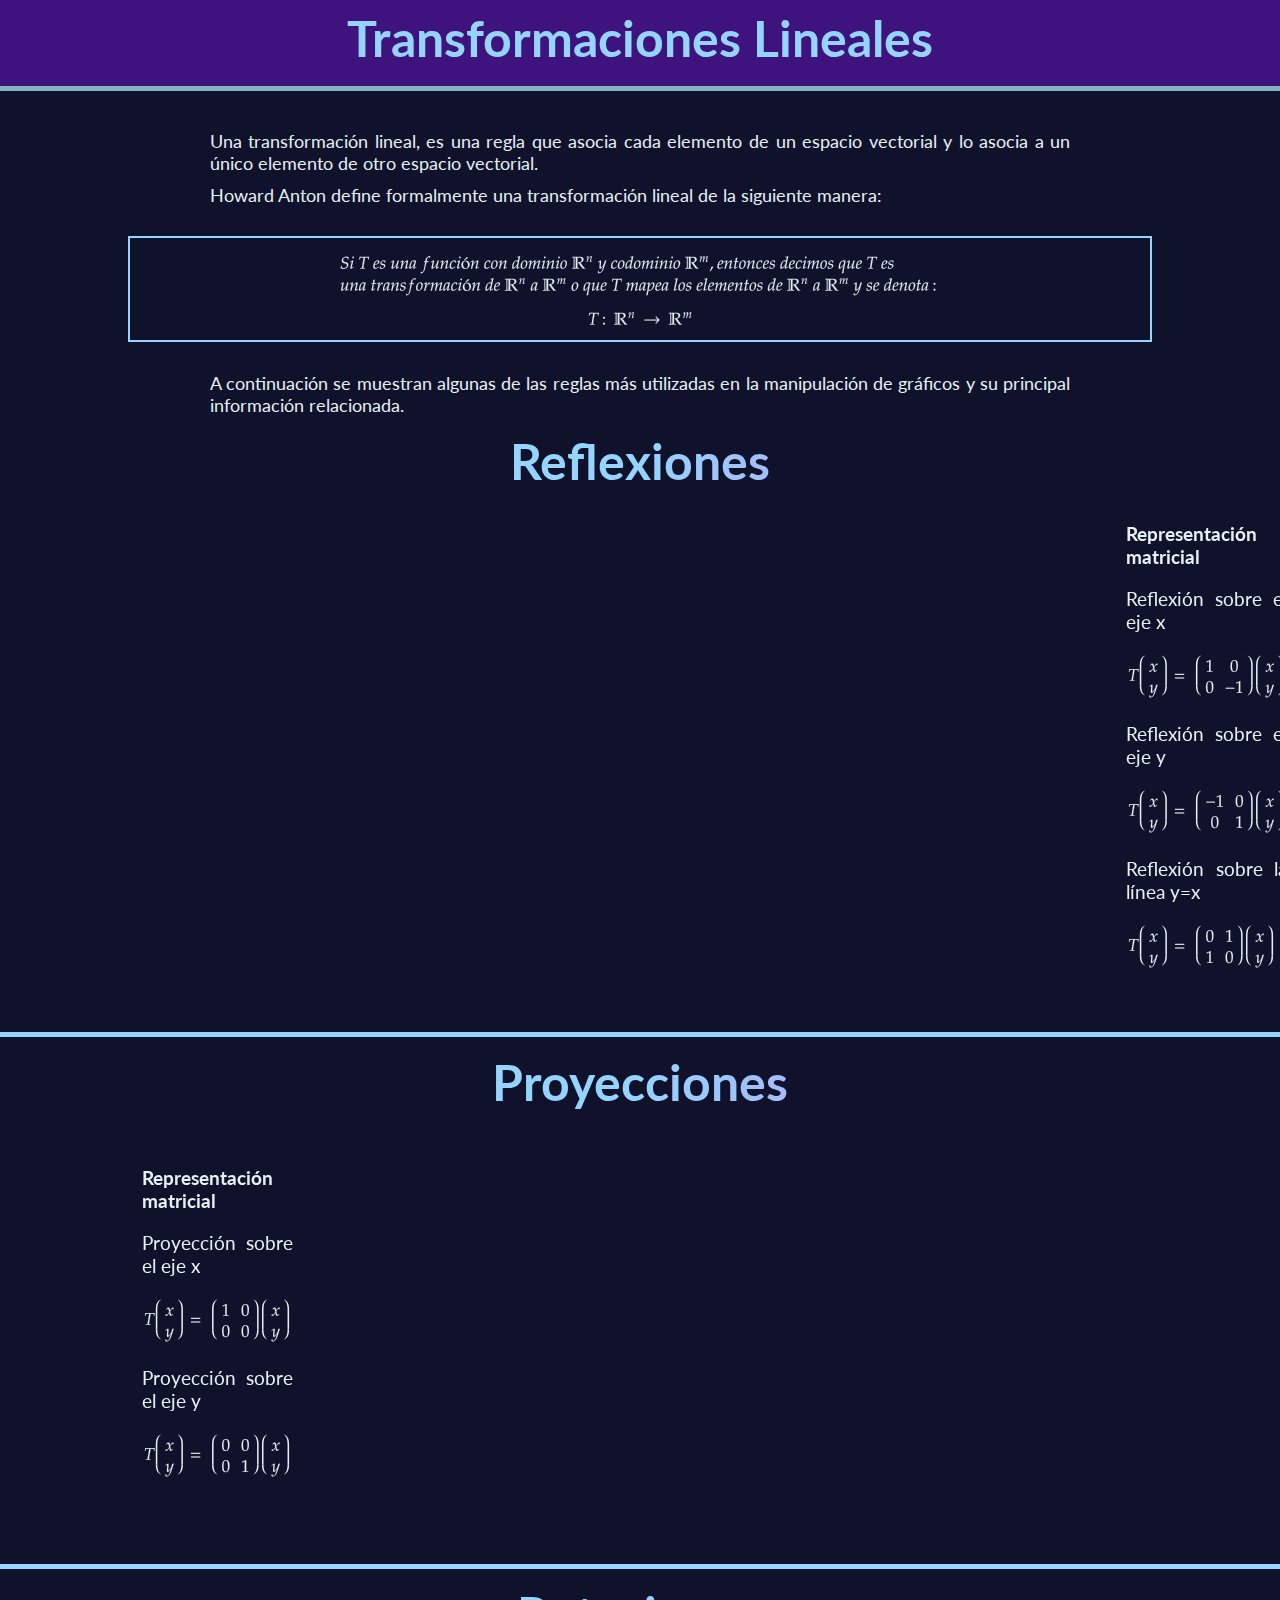
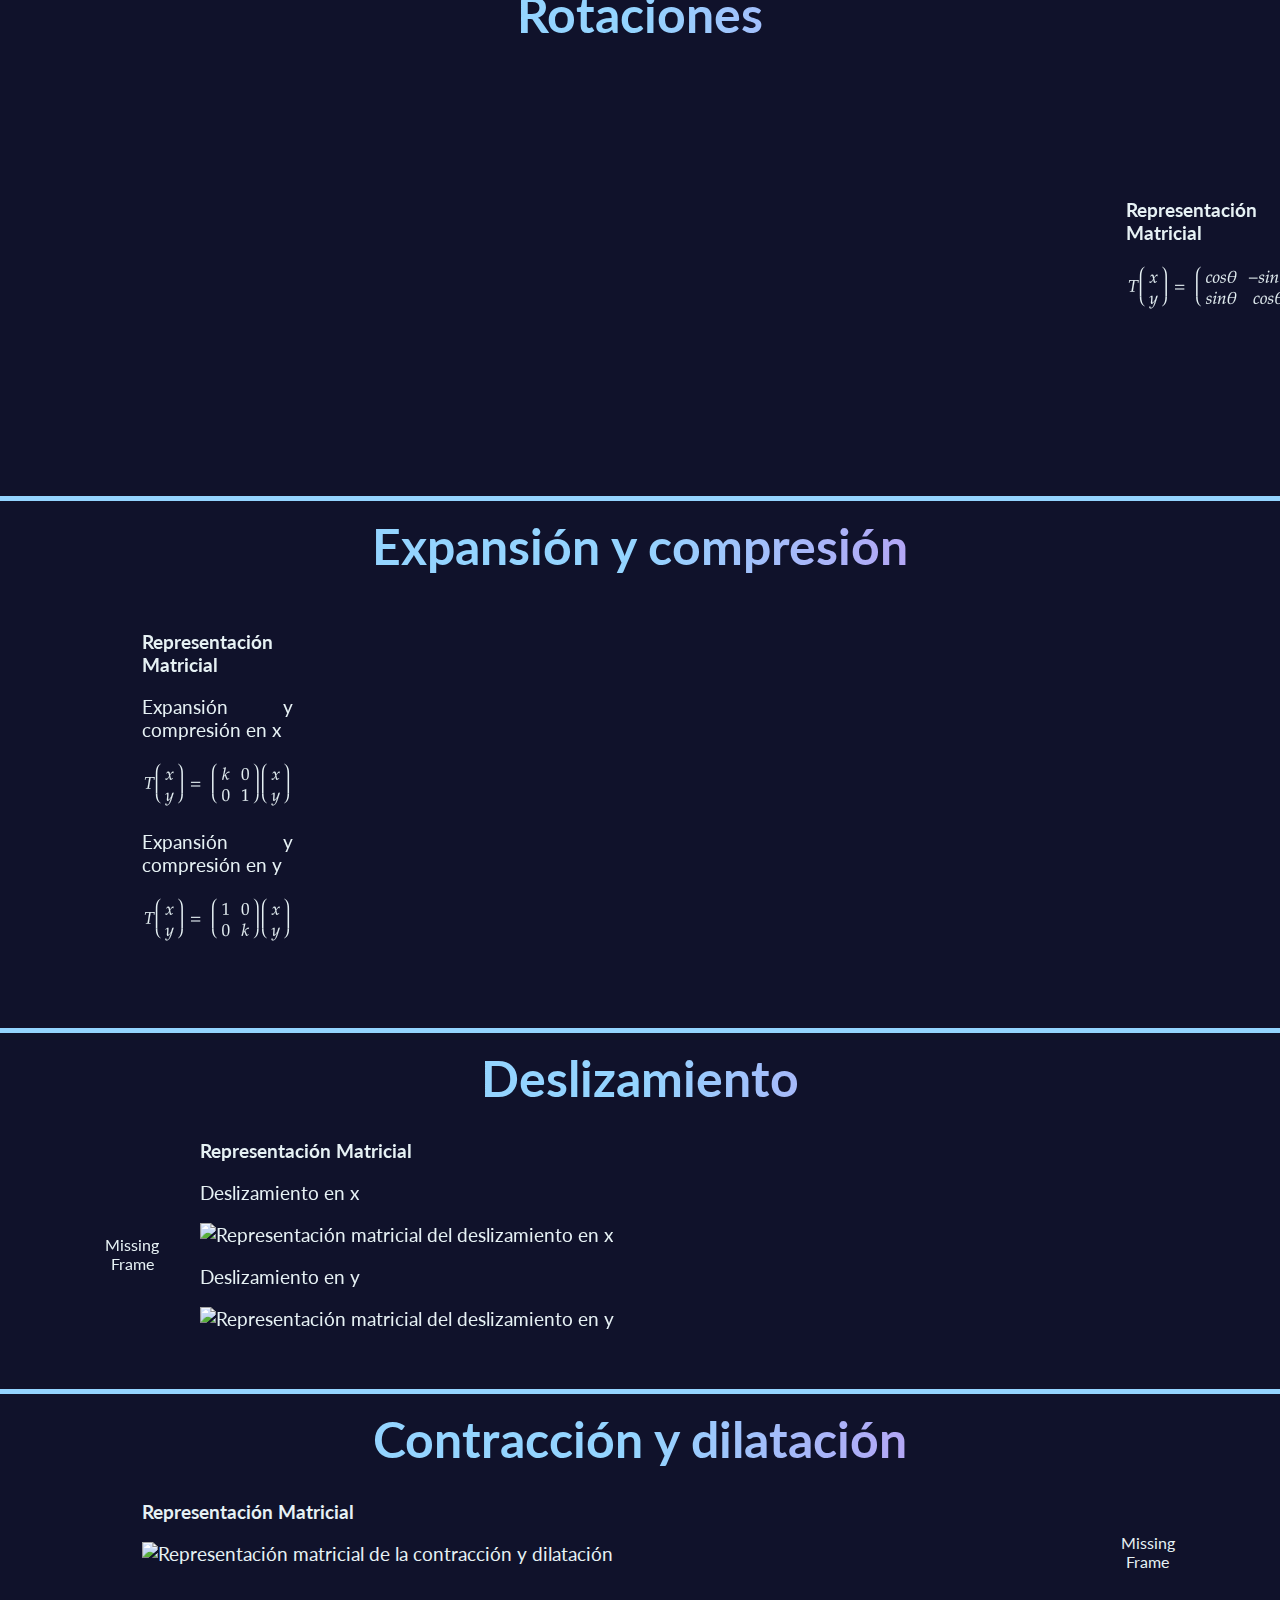
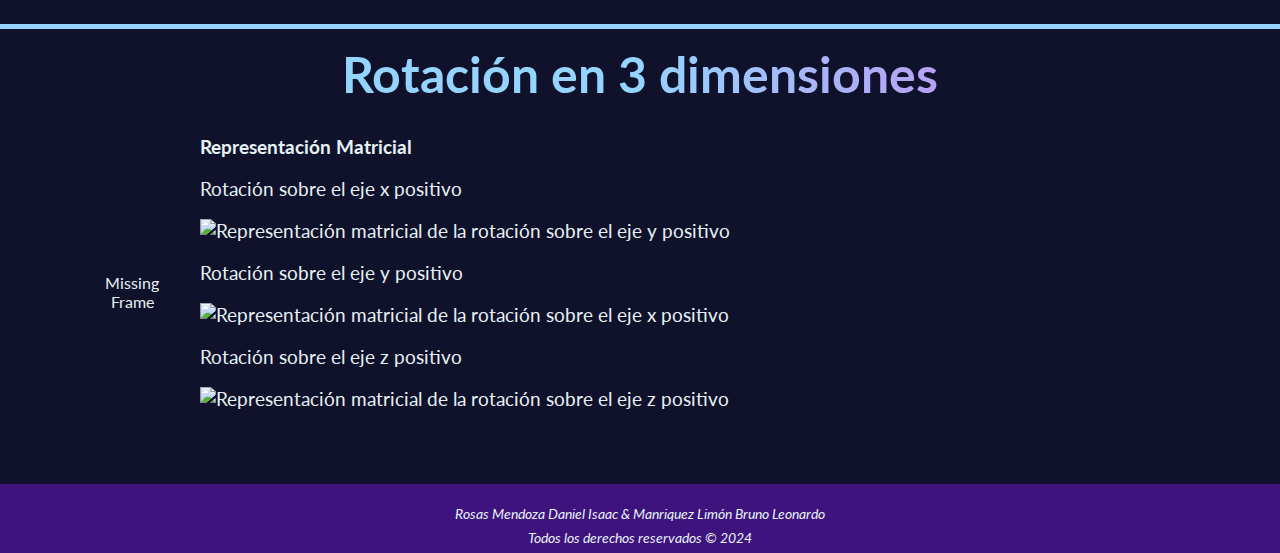
==== index.html @ 3fc3c022 "Changes for mobile" ====
<!DOCTYPE html>
<html>
    <head>
        <meta charset="UTF-8" lang="es-mx">
        <title>Transformaciones lineales</title>
        <link rel="stylesheet" href="styles/style.css">
        <link rel="stylesheet" href="styles/home-style.css">
        <link rel="preconnect" href="https://fonts.googleapis.com">
        <link rel="preconnect" href="https://fonts.gstatic.com" crossorigin>
        <link href="https://fonts.googleapis.com/css2?family=Lato:ital,wght@0,100;0,300;0,400;0,700;0,900;1,100;1,300;1,400;1,700;1,900&display=swap" rel="stylesheet">
    </head>

    <body>
        <header>
            <h1>Transformaciones Lineales</h1>    
        </header>

        <main>

            <section class="main-info">
                <p class="description">
                    Una transformación lineal, es una regla que asocia cada elemento de un espacio vectorial y lo asocia a un único elemento de otro espacio vectorial.
                </p>
                <p class="description">
                    Howard Anton define formalmente una transformación lineal de la siguiente manera:
                </p>
    
                <div class="definition">
                    <img src="img/def-TL1.webp" alt="Definición formal de una transformación lineal">
                    <img src="img/def-TL2.webp" alt="Denotación de una transformación lineal">
                </div>
    
                <p class="description">
                    A continuación se muestran algunas de las reglas más utilizadas en la manipulación de gráficos y su principal información relacionada.
                </p>                
            </section>

            <section class="transformations">
                <div class="applet">
                    <h2 class="title"> Reflexiones </h2>
    
                    <table>
                        <tbody>
                            <tr>
                                <td>
                                    <iframe scrolling="no" title="Tabla 1 reflexiones" src="https://www.geogebra.org/material/iframe/id/az7arqje/width/1176/height/520/border/888888/smb/false/stb/false/stbh/false/ai/false/asb/false/sri/false/rc/false/ld/false/sdz/false/ctl/false" width="980" height="433" style="border:0px;"> </iframe>
                                </td>
                                <td class="applet-info">
                                    <p >Representación matricial</p>
                                    <p>Reflexión sobre el eje x</p>
                                    <img src="img/reflexX.webp" alt="Representación matricial de la reflexión sobre el eje x">
                                    <p>Reflexión sobre el eje y</p>
                                    <img src="img/reflexY.webp" alt="Representación matricial de la reflexión sobre el eje y">
                                    <p>Reflexión sobre la línea y=x</p>
                                    <img src="img/reflexXY.webp" alt="Representación matricial de la reflexión sobre la línea y = x">
                                </td>
                            </tr>
                        </tbody>
                    </table>
                </div>
    
                <div class="applet">
                    <h2 class="title"> Proyecciones </h2>
                    <table>
                        <tr>
                            <td class="applet-info">
                                <p >Representación matricial</p>
                                <p>Proyección sobre el eje x</p>
                                <img src="img/proyX.webp" alt="Representación matricial de la proyección sobre el eje x">
                                <p>Proyección sobre el eje y</p>
                                <img src="img/proyY.webp" alt="Representación matricial de la proyección sobre el eje y">
                            </td>
                            <td>
                                <iframe scrolling="no" title="Tabla 2 proyecciones" src="https://www.geogebra.org/material/iframe/id/zjctt4uq/width/1176/height/520/border/888888/smb/false/stb/false/stbh/false/ai/false/asb/false/sri/false/rc/false/ld/false/sdz/false/ctl/false" width="980px" height="433px" style="border:0px;"> </iframe>
                            </td>
                        </tr>
                    </table>
    
                </div>
    
                <div class="applet">
                    <h2 class="title"> Rotaciones </h2>

                    <table>
                        <tr>
                            <td>
                                <iframe scrolling="no" title="Tabla 3 Rotación en el plano" src="https://www.geogebra.org/material/iframe/id/qfuqxggj/width/1176/height/520/border/888888/smb/false/stb/false/stbh/false/ai/false/asb/false/sri/false/rc/false/ld/false/sdz/false/ctl/false" width="980px" height="433px" style="border:0px;"> </iframe>
                            </td>
                            <td class="applet-info">
                                <p >Representación Matricial</p>
                                <img src="img/rota.webp" alt="Representación matricial de la rotación">
                            </td>
                        </tr>
                    </table>
                </div>
    
                <div class="applet">
                    <h2 class="title"> Expansión y compresión </h2>

                    <table>
                        <tr>
                            <td class="applet-info">
                                <p > Representación Matricial </p>
                                <p>Expansión y compresión en x</p>
                                <img src="img/expX.webp" alt="Representación matricial de la expansión y compresión en el eje x">
                                <p> Expansión y compresión en y</p>
                                <img src="img/expY.webp" alt="Representación matricial de la expansión y compresión en el eje y">
                            <td>
                                <iframe scrolling="no" title="Tabla 4 expansión y compresión" src="https://www.geogebra.org/material/iframe/id/pt5sjeyb/width/1176/height/520/border/888888/smb/false/stb/false/stbh/false/ai/false/asb/false/sri/false/rc/false/ld/false/sdz/false/ctl/false" width="980px" height="433px" style="border:0px;"> </iframe>
                            </td>
                        </tr>
                    </table>
                </div>

                <div class="applet">
                    <h2 class="title"> Deslizamiento </h2>

                    <table>
                        <tr>
                            <td>
                                Missing Frame
                            </td>
                            <td class="applet-info">
                                <p > Representación Matricial </p>
                                <p>Deslizamiento en x</p>
                                <img src="" alt="Representación matricial del deslizamiento en x">
                                <p> Deslizamiento en y</p>
                                <img src="" alt="Representación matricial del deslizamiento en y">
                            </td>
                        </tr>
                    </table>
                </div>

                <div class="applet">
                    <h2 class="title"> Contracción y dilatación </h2>

                    <table>
                        <tr>
                            <td class="applet-info">
                                <p > Representación Matricial </p>
                                <img src="" alt="Representación matricial de la contracción y dilatación">
                            </td>
                            <td>
                                Missing Frame
                            </td>
                        </tr>
                    </table>
                </div>

                <div class="applet">
                    <h2 class="title"> Rotación en 3 dimensiones </h2>

                    <table>
                        <tr>
                            <td>
                                Missing Frame
                            </td>
                            <td class="applet-info">
                                <p > Representación Matricial </p>
                                <p>Rotación sobre el eje x positivo</p>
                                <img src="" alt="Representación matricial de la rotación sobre el eje y positivo">
                                <p>Rotación sobre el eje y positivo</p>
                                <img src="" alt="Representación matricial de la rotación sobre el eje x positivo">
                                <p>Rotación sobre el eje z positivo</p>
                                <img src="" alt="Representación matricial de la rotación sobre el eje z positivo">
                            </td>
                        </tr>
                    </table>
                </div>
            </section>
        </main>

        <footer>
            <p>Rosas Mendoza Daniel Isaac & Manriquez Limón Bruno Leonardo</p>
            <p>Todos los derechos reservados &copy; 2024<p>
        </footer>
    </body>
</html>
---- styles/style.css ----
:root
{
    --gradient-begin : #7154bf;
    --gradient-end :#94d4ff;
    --bg-color: #10122b;
    --bg-color-2: #3e137e;
    --text-color: #e6f1f4fe;
}

::-webkit-scrollbar
{
    width: 10px;
}
  
::-webkit-scrollbar-track
{
    background: var(--bg-color);
}
  
::-webkit-scrollbar-thumb
{
    background: linear-gradient(var(--gradient-begin), var(--gradient-end));
    border-radius: 15px;
}
  
::-webkit-scrollbar-thumb:hover
{
    background: var(--gradient-begin);
}

body
{
    margin: 120px 0 0 0;
    background-color: var(--bg-color);
    color: var(--text-color);
    font-family: "Lato", sans-serif;
    display: grid;
    min-height: 100vh;
    grid-template-rows: auto 1fr auto;
}


header
{
    padding: 8px 0;
    box-sizing: border-box;
    background: var(--bg-color-2);
    position: fixed;
    width: 100%;
    top: 0;
    border-bottom: 5px solid #86b3c0fe;
}

h1
{
    margin: 0 0 10px 0;
    font-size: 50px;
    color: var(--gradient-end);
    background-clip: text;
    font-weight: bold;
    text-align: center;
}

.title
{
    margin: 0 0 10px 0;
    font-size: 50px;
    background: linear-gradient(90deg, var(--gradient-end) 50%, #de66e8);
    color: transparent;
    background-clip: text;
    font-weight: bold;
    text-align: center;
}

.description
{
    font-size: 18px;
    text-align: justify;
    margin: 10px 8%;
}


footer
{
    background-color: var(--bg-color-2);
}

footer p:first-child
{
    margin-top: 1.5em;
}

footer p
{
    text-align: center;
    font-style: italic;
    font-size: 14px;
    margin: 0.5em 0;
}

@media only screen and (max-device-width:600px)
{
    .description
    {
        font-size: 12px;
    }
}
---- styles/home-style.css ----
:root
{
    --gradient-begin : #7154bf;
    --gradient-end :#94d4ff;
    --bg-color: #10122b;
    --bg-color-2: #3e137e;
    --text-color: #e6f1f4;
}

.main-info
{
    padding: 0 10%;
    width: auto;
}

.definition
{
    border: 2px solid var(--gradient-end);
    margin: 30px 0;
    padding: 10px 10px 2px 10px;
    text-align: justify;
}

.definition img
{
    display: block;
    margin: auto auto 8px auto;
}

.transformations
{
    width: auto;
}

.applet
{
    width: auto;
    text-align: center;
    margin-top: 15px;
    margin-bottom: 15px;
    border-bottom: 5px solid var(--gradient-end);
}

.applet table
{
    margin: 0 8%;
}

.applet:last-child
{
    border: 0;
}

.applet-info
{
    padding: 0 2em 3em 2em;
    width: 100%;
    vertical-align: top;
    font-size: 19px;
    vertical-align: middle;
    text-align: justify;
}

.applet-info p:first-child
{
    font-weight: bold;
}

@media screen and (max-device-width:600px)
{
    .main-info
    {
        width: 100%;
    }

    .transformations
    {
        width: 100%;
    }

    .applet td
    {
        display: block;
    }

    .applet-info
    {
        text-align: center;
        font-size: 20px;
    }
}
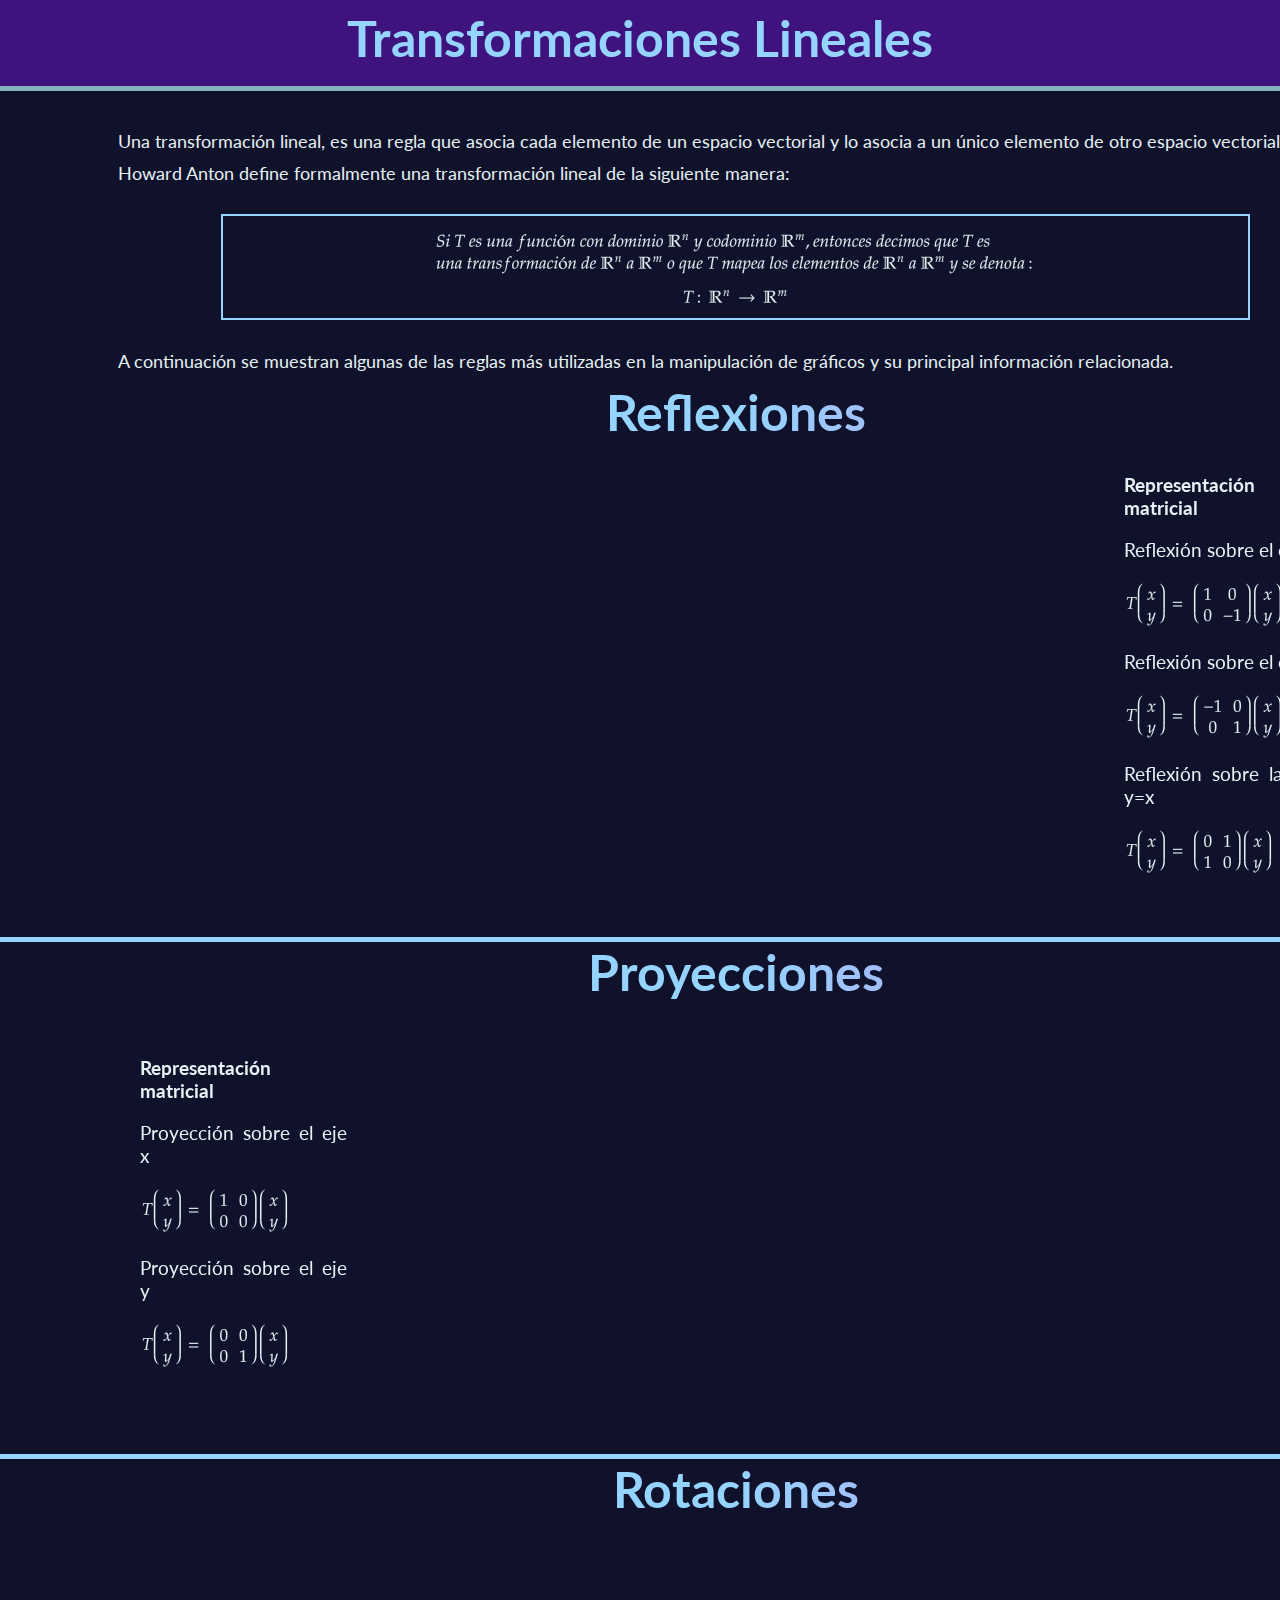
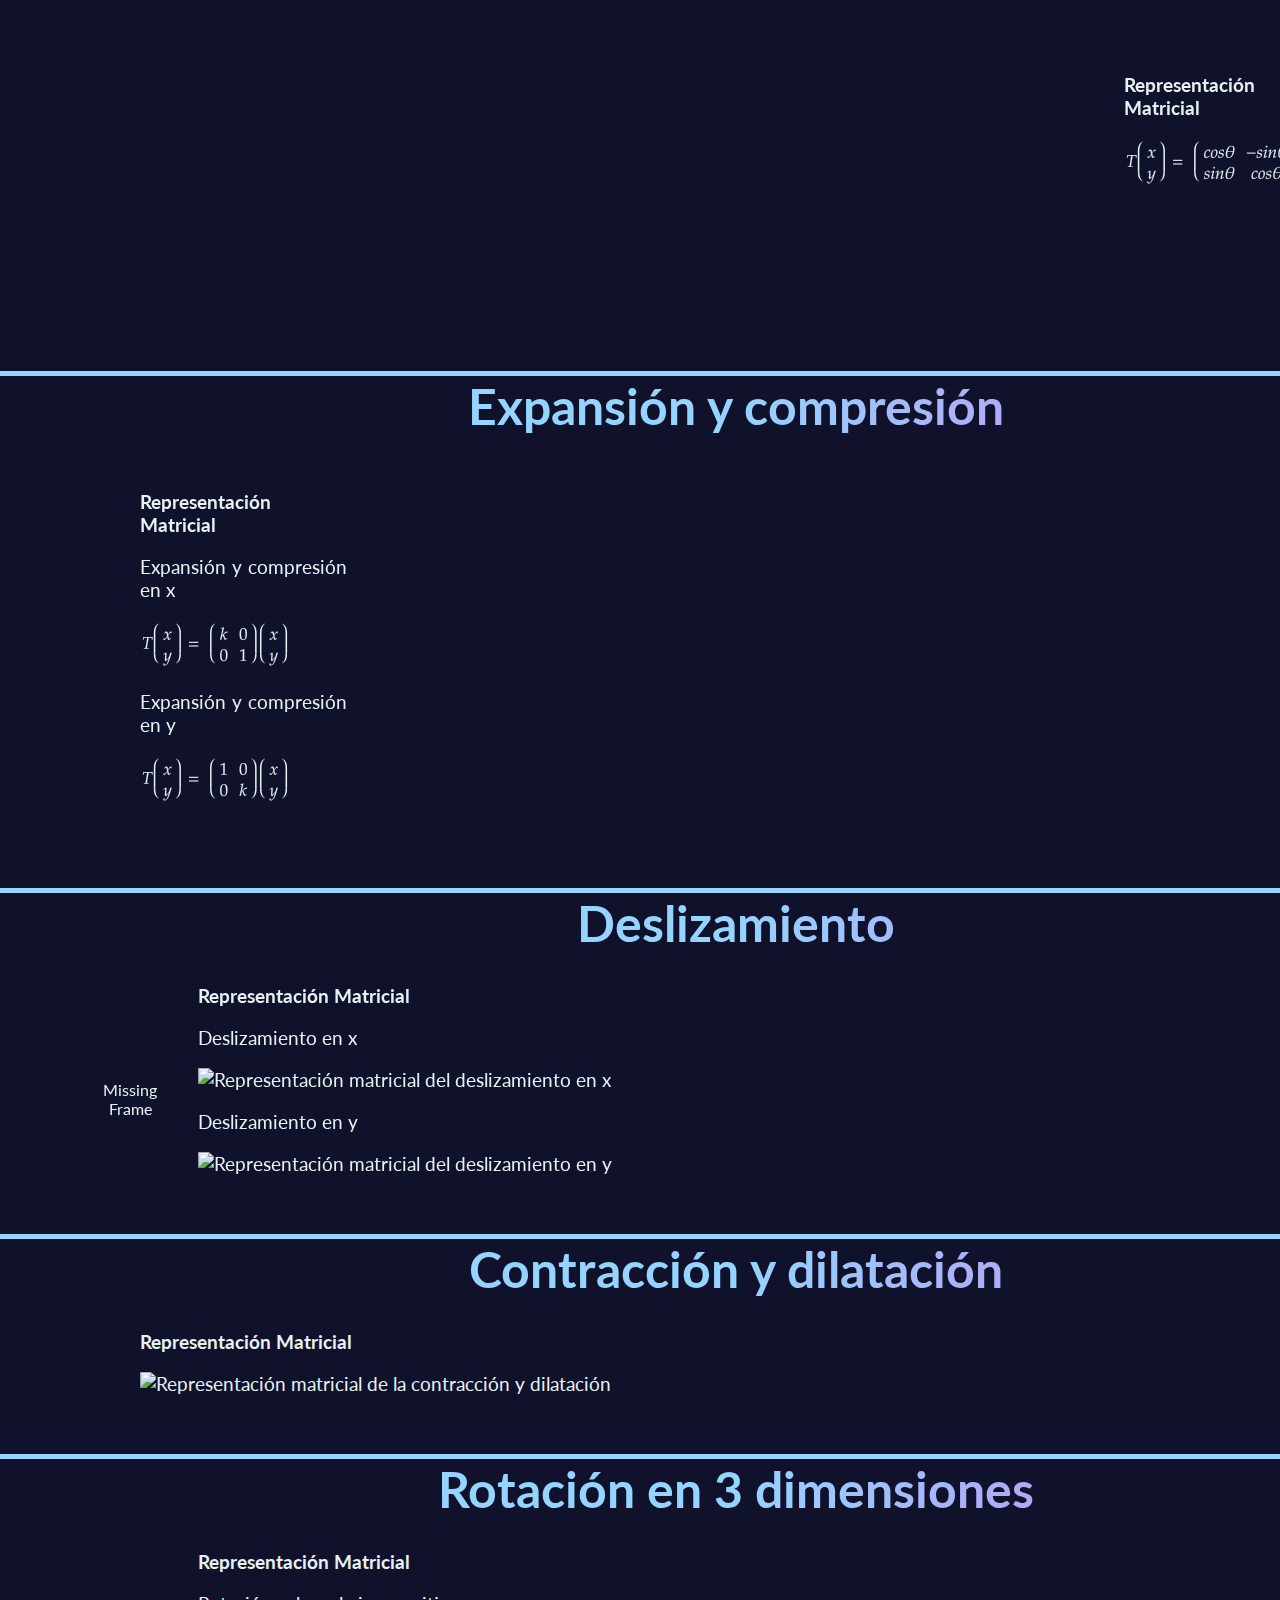
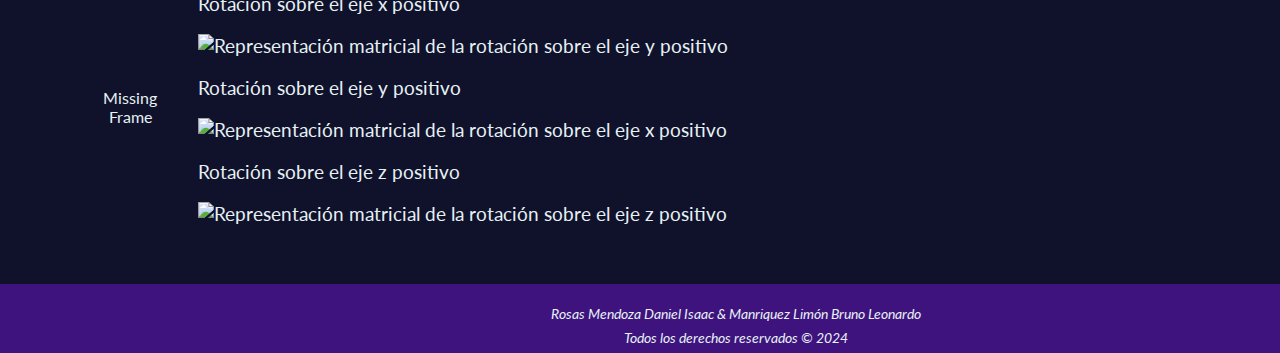
==== commit 1ad7fa8b: "Cambios para móvil" ====
--- a/index.html
+++ b/index.html
@@ -17,7 +17,7 @@
 
         <main>
 
-            <section class="main-info">
+            <section class="wide-section">
                 <p class="description">
                     Una transformación lineal, es una regla que asocia cada elemento de un espacio vectorial y lo asocia a un único elemento de otro espacio vectorial.
                 </p>
@@ -35,7 +35,7 @@
                 </p>                
             </section>
 
-            <section class="transformations">
+            <section class="wide-section">
                 <div class="applet">
                     <h2 class="title"> Reflexiones </h2>
     
--- a/styles/home-style.css
+++ b/styles/home-style.css
@@ -7,16 +7,15 @@
     --text-color: #e6f1f4;
 }
 
-.main-info
+.wide-section
 {
-    padding: 0 10%;
     width: auto;
 }
 
 .definition
 {
     border: 2px solid var(--gradient-end);
-    margin: 30px 0;
+    margin: 30px 15%;
     padding: 10px 10px 2px 10px;
     text-align: justify;
 }
@@ -36,14 +35,13 @@
 {
     width: auto;
     text-align: center;
-    margin-top: 15px;
-    margin-bottom: 15px;
+    margin-top: 15px 0;
     border-bottom: 5px solid var(--gradient-end);
 }
 
 .applet table
 {
-    margin: 0 8%;
+    margin: 0 100px;
 }
 
 .applet:last-child
@@ -68,12 +66,7 @@
 
 @media screen and (max-device-width:600px)
 {
-    .main-info
-    {
-        width: 100%;
-    }
-
-    .transformations
+    .wide-section
     {
         width: 100%;
     }
@@ -86,6 +79,12 @@
     .applet-info
     {
         text-align: center;
-        font-size: 20px;
+        font-size: 30px;
+        width: auto;
+    }
+
+    .applet-info img
+    {
+        width: 30%;
     }
 }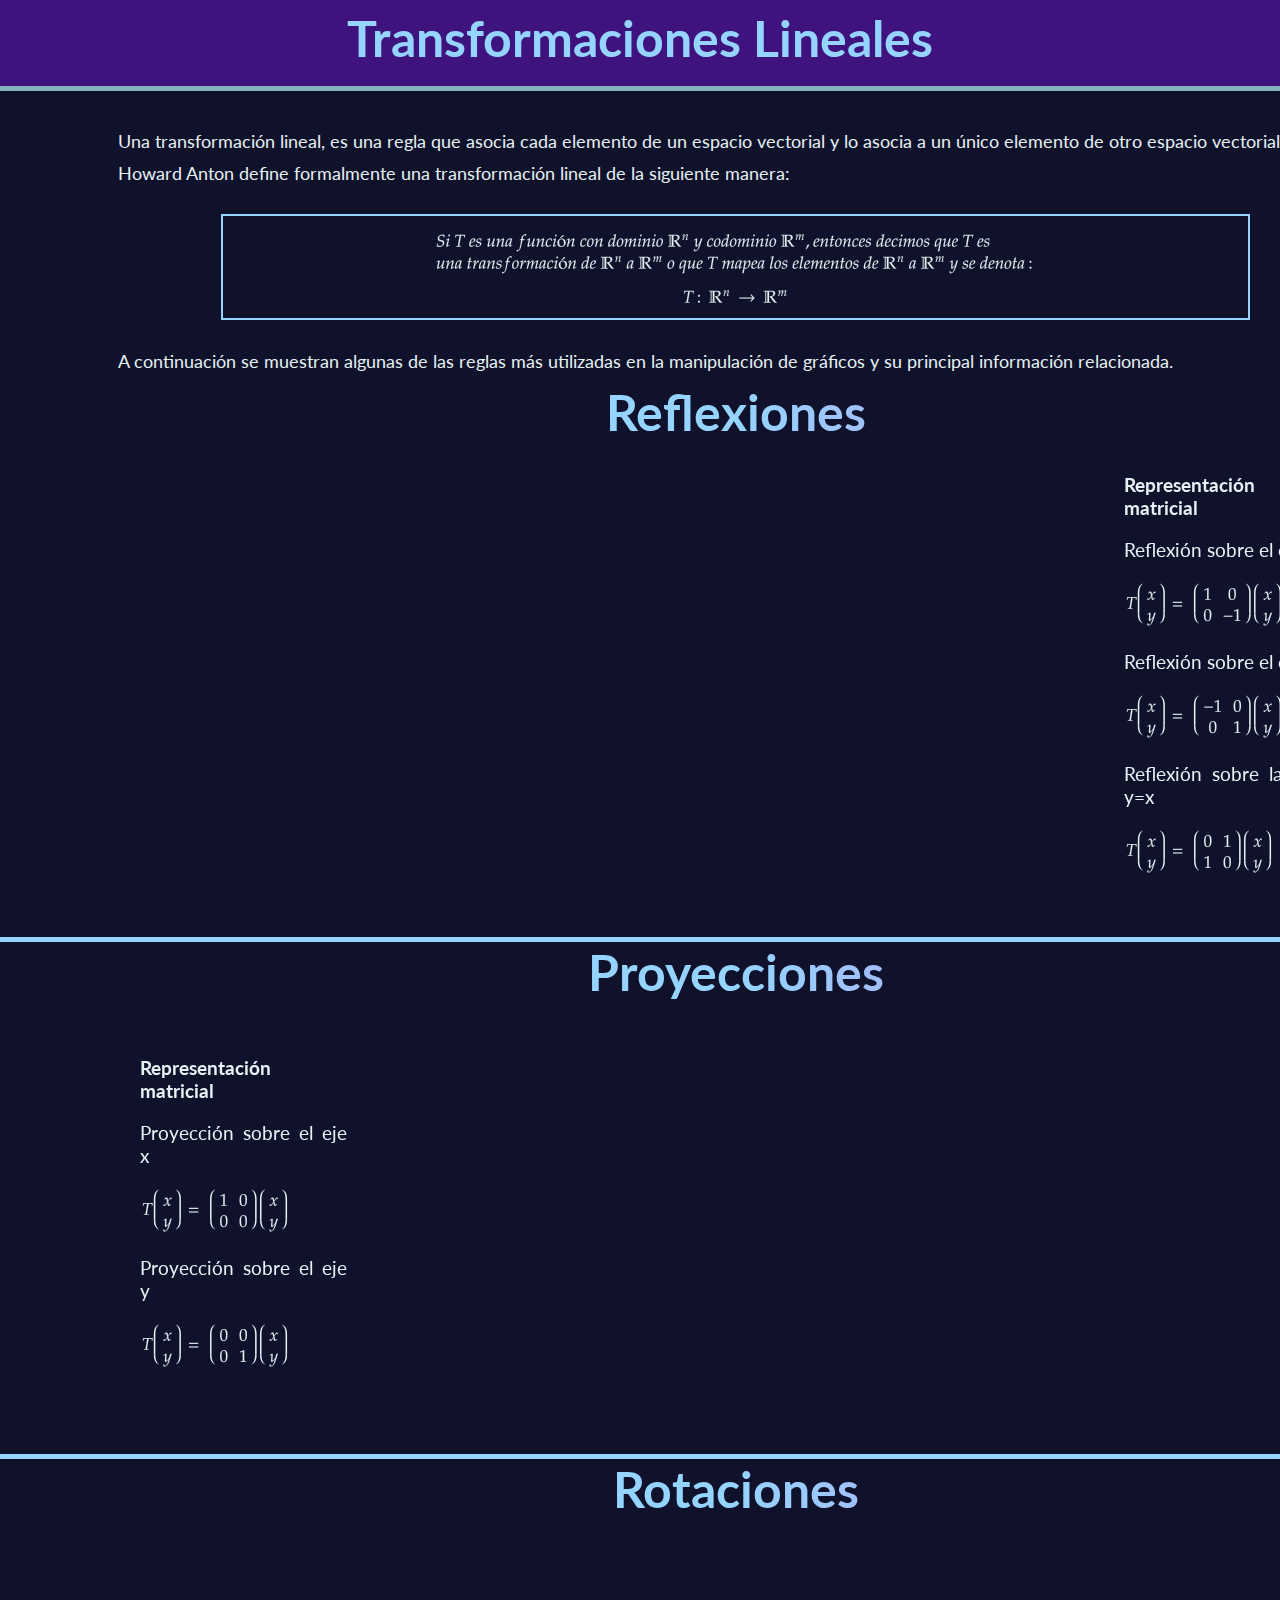
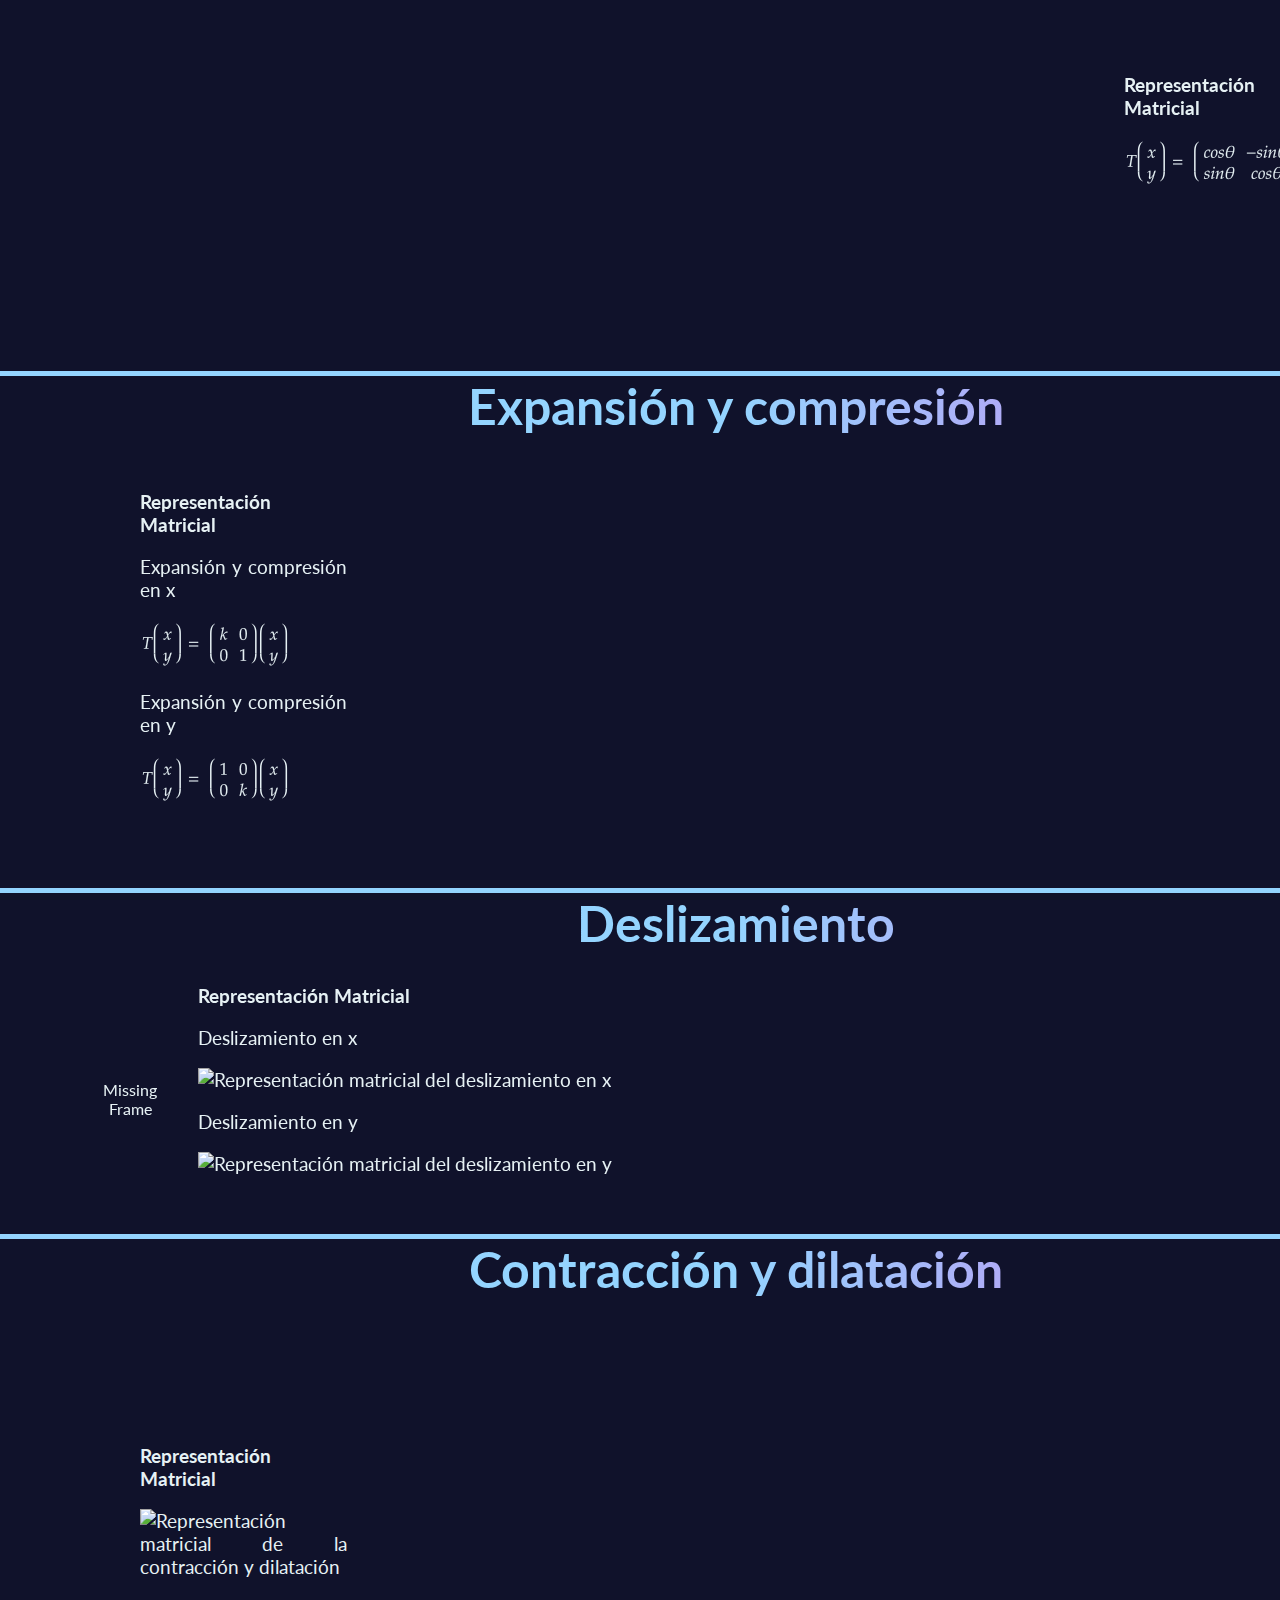
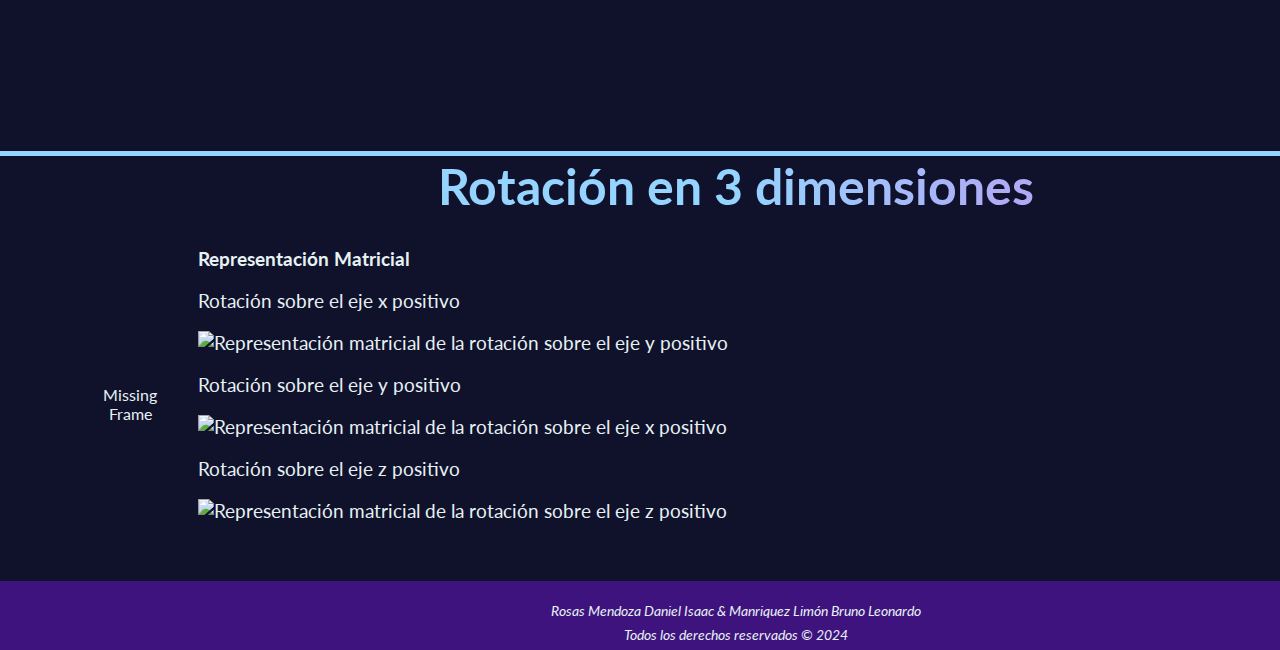
==== commit 2012750f: "Agregada tabla 6" ====
--- a/index.html
+++ b/index.html
@@ -141,7 +141,7 @@
                                 <img src="" alt="Representación matricial de la contracción y dilatación">
                             </td>
                             <td>
-                                Missing Frame
+                                <iframe scrolling="no" title="Tabla 6 Contracción y Dilatación" src="https://www.geogebra.org/material/iframe/id/xfm3hbfa/width/1176/height/520/border/888888/smb/false/stb/false/stbh/false/ai/false/asb/false/sri/false/rc/false/ld/false/sdz/false/ctl/false" width="980px" height="433px" style="border:0px;"> </iframe>
                             </td>
                         </tr>
                     </table>
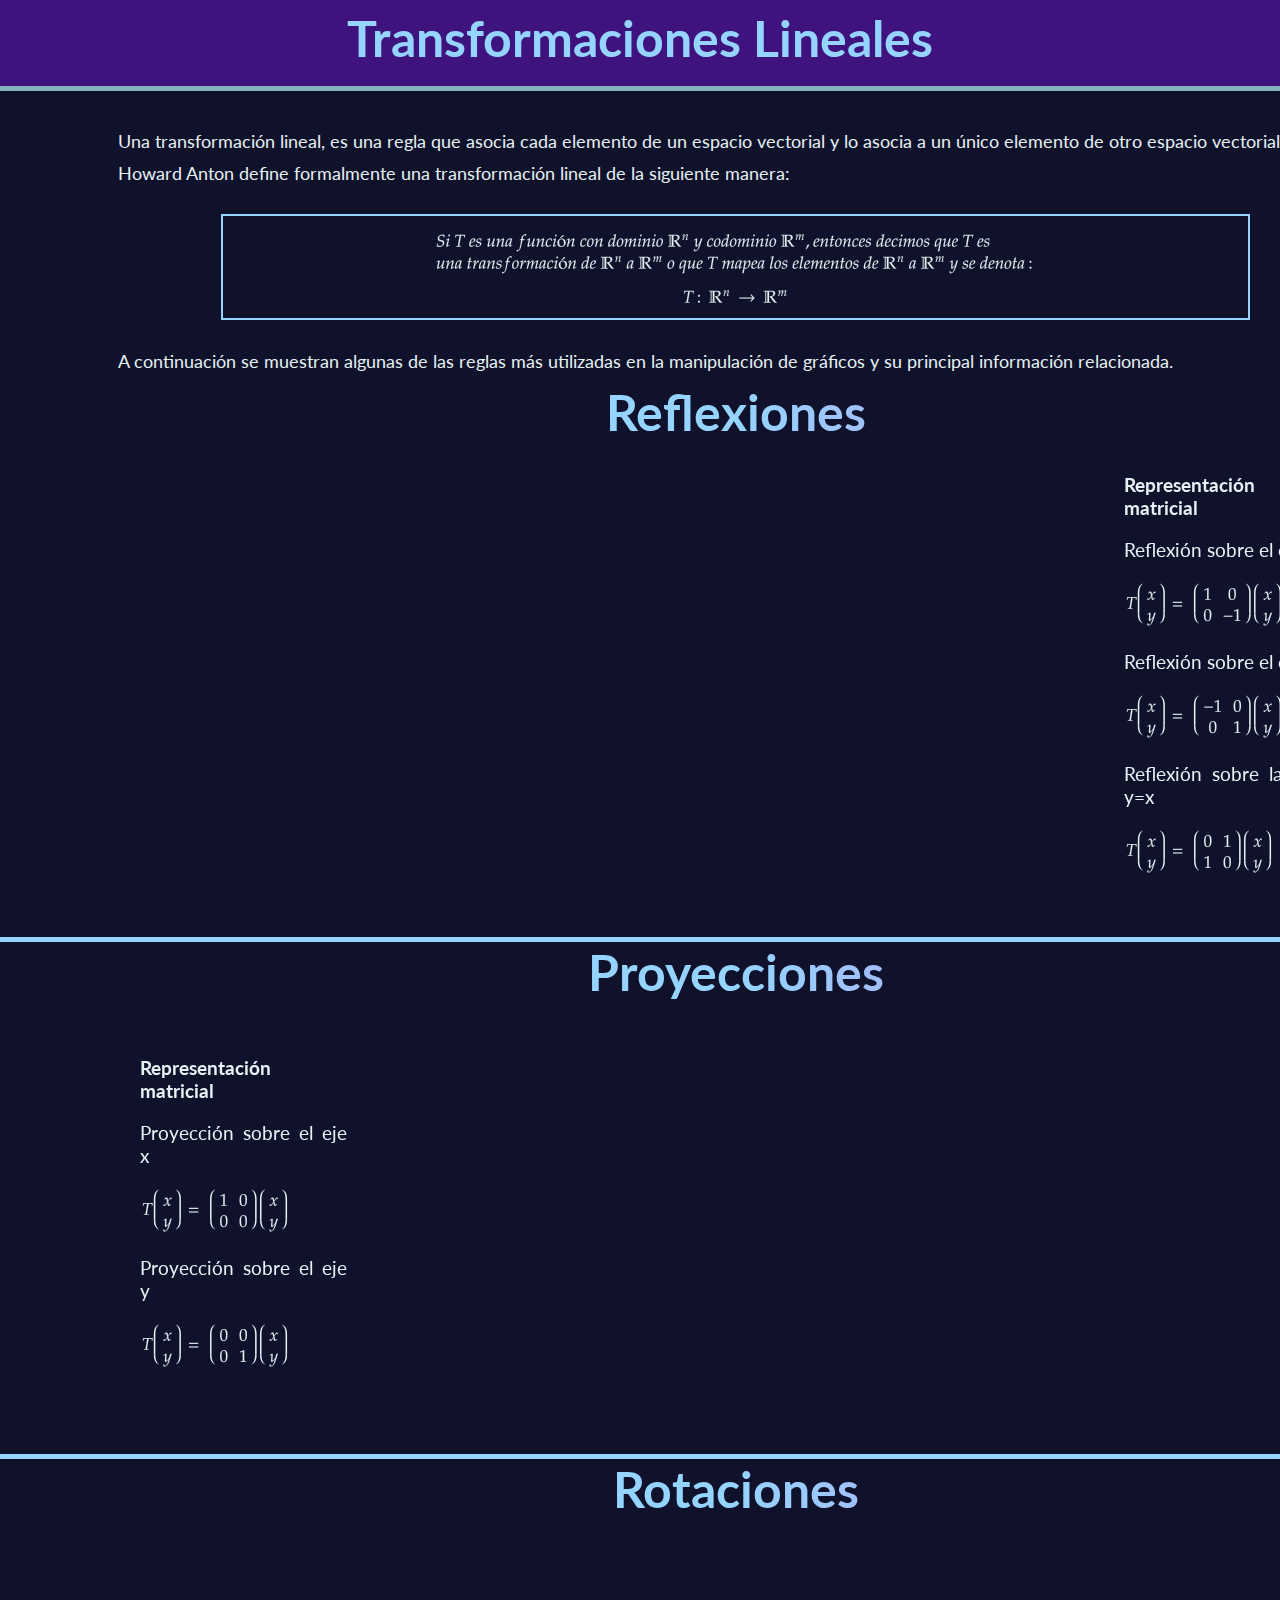
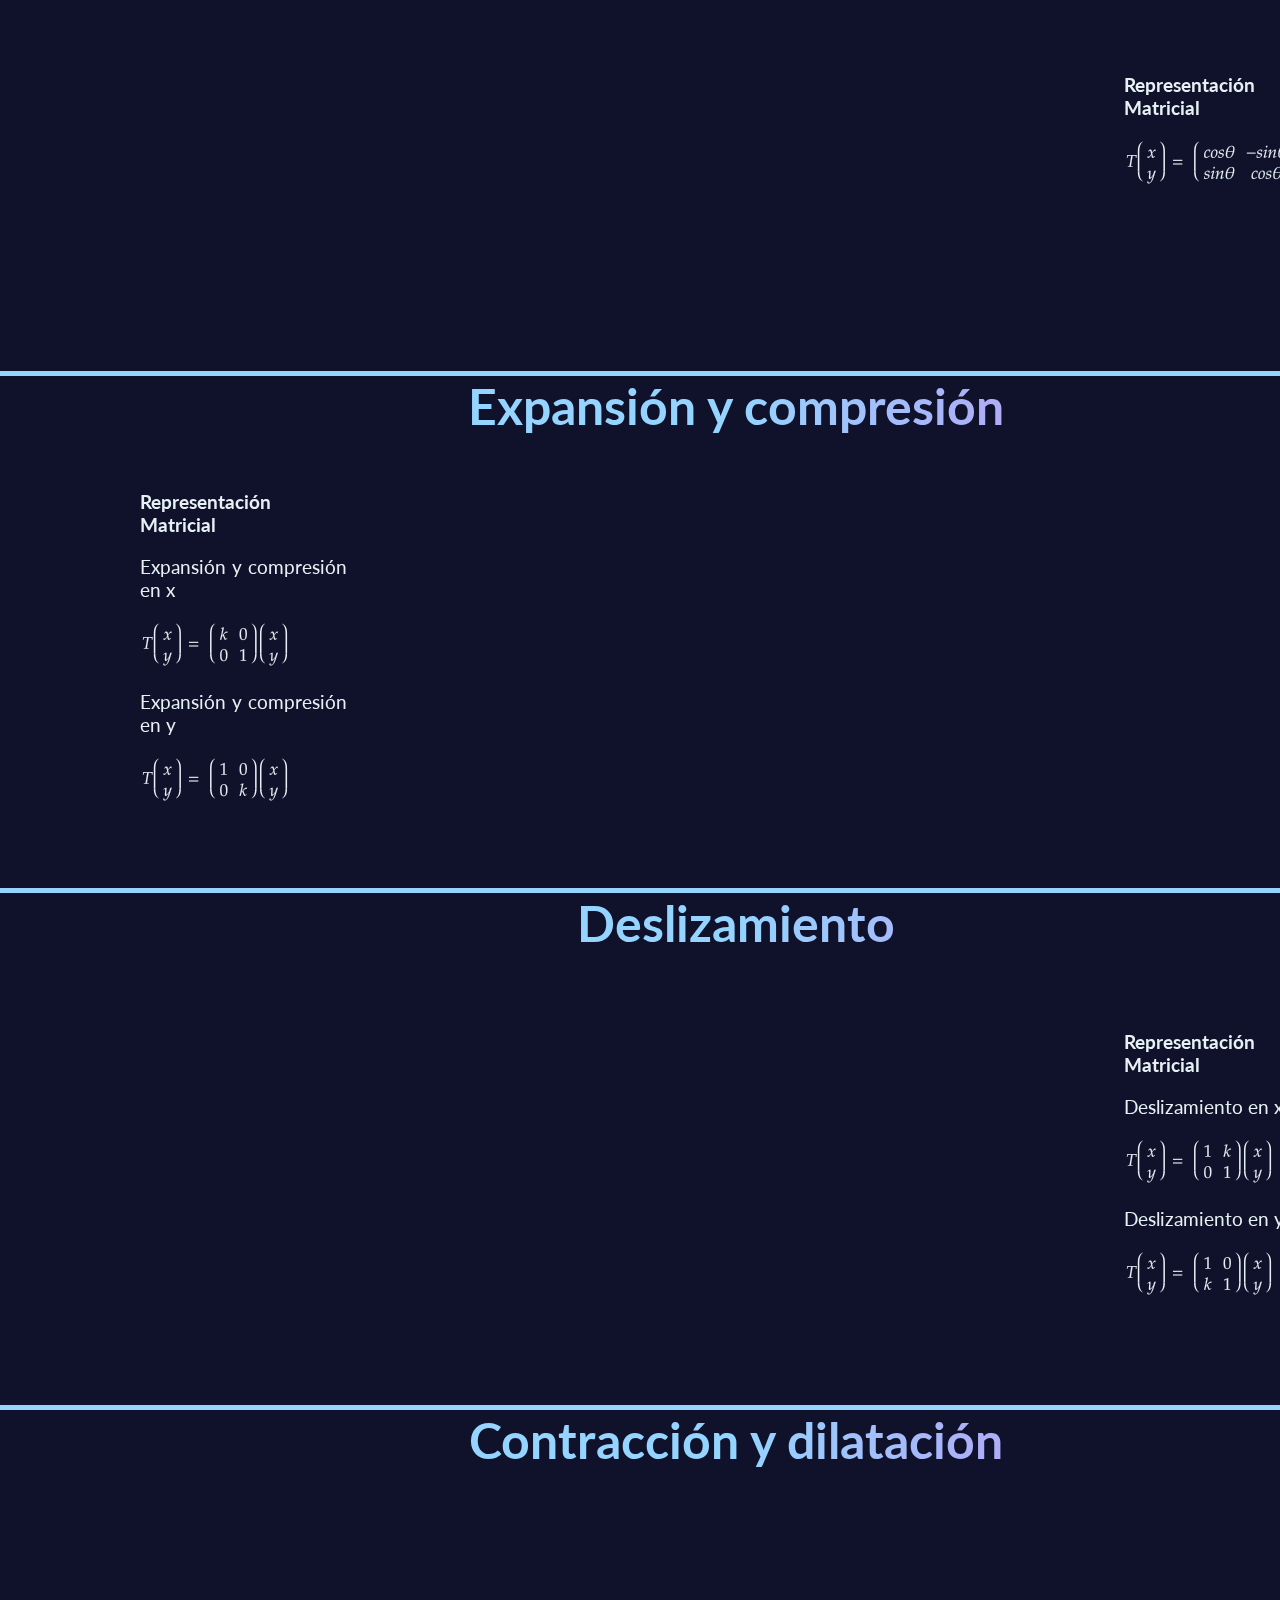
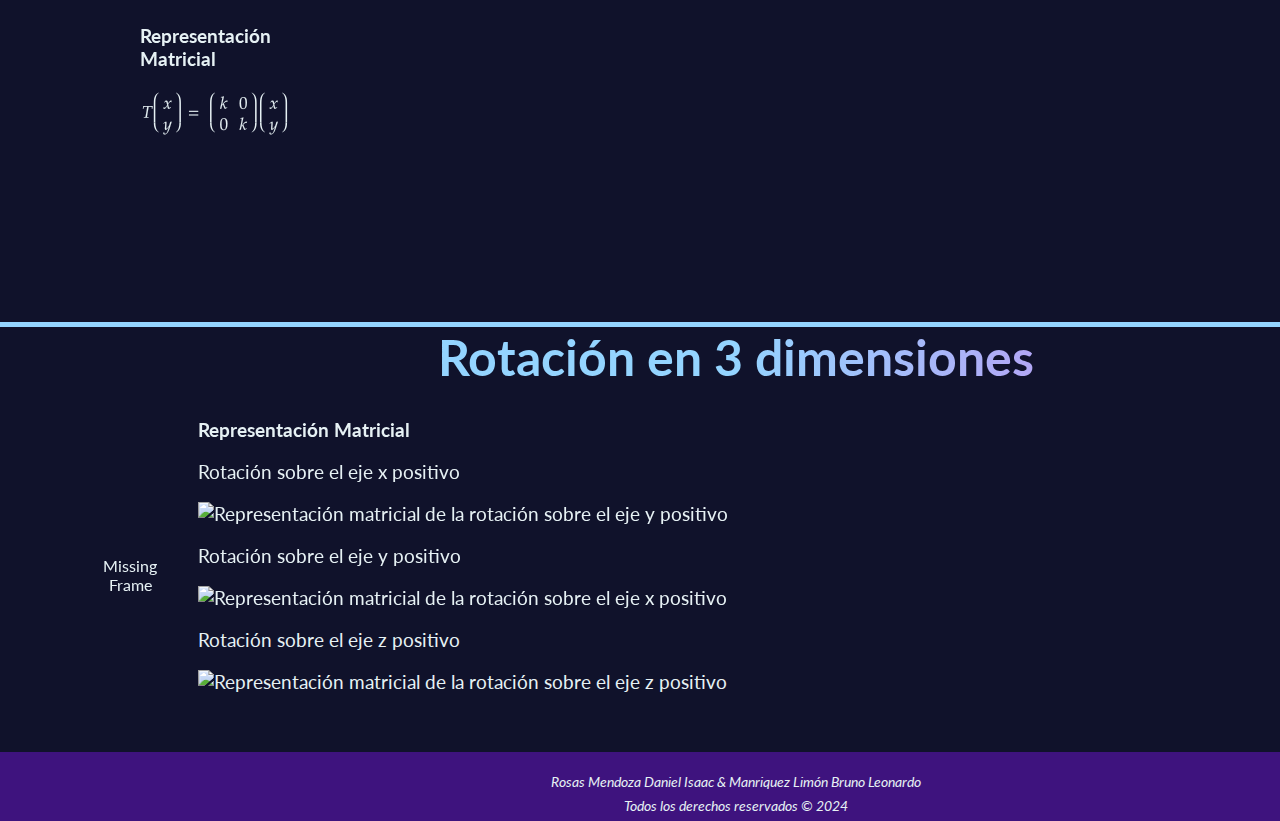
==== commit 2c70e8fe: "Añadida Tabla 5 y representaciones matriciales de tablas 5 y 6" ====
--- a/index.html
+++ b/index.html
@@ -118,14 +118,14 @@
                     <table>
                         <tr>
                             <td>
-                                Missing Frame
+                                <iframe scrolling="no" title="Tabla 5 deslizamiento" src="https://www.geogebra.org/material/iframe/id/gc37snym/width/1176/height/520/border/888888/smb/false/stb/false/stbh/false/ai/false/asb/false/sri/false/rc/false/ld/false/sdz/false/ctl/false" width="980px" height="433px" style="border:0px;"> </iframe>
                             </td>
                             <td class="applet-info">
                                 <p > Representación Matricial </p>
                                 <p>Deslizamiento en x</p>
-                                <img src="" alt="Representación matricial del deslizamiento en x">
+                                <img src="img/shearX.webp" alt="Representación matricial del deslizamiento en x">
                                 <p> Deslizamiento en y</p>
-                                <img src="" alt="Representación matricial del deslizamiento en y">
+                                <img src="img/shearY.webp" alt="Representación matricial del deslizamiento en y">
                             </td>
                         </tr>
                     </table>
@@ -138,7 +138,7 @@
                         <tr>
                             <td class="applet-info">
                                 <p > Representación Matricial </p>
-                                <img src="" alt="Representación matricial de la contracción y dilatación">
+                                <img src="img/contr.webp" alt="Representación matricial de la contracción y dilatación">
                             </td>
                             <td>
                                 <iframe scrolling="no" title="Tabla 6 Contracción y Dilatación" src="https://www.geogebra.org/material/iframe/id/xfm3hbfa/width/1176/height/520/border/888888/smb/false/stb/false/stbh/false/ai/false/asb/false/sri/false/rc/false/ld/false/sdz/false/ctl/false" width="980px" height="433px" style="border:0px;"> </iframe>
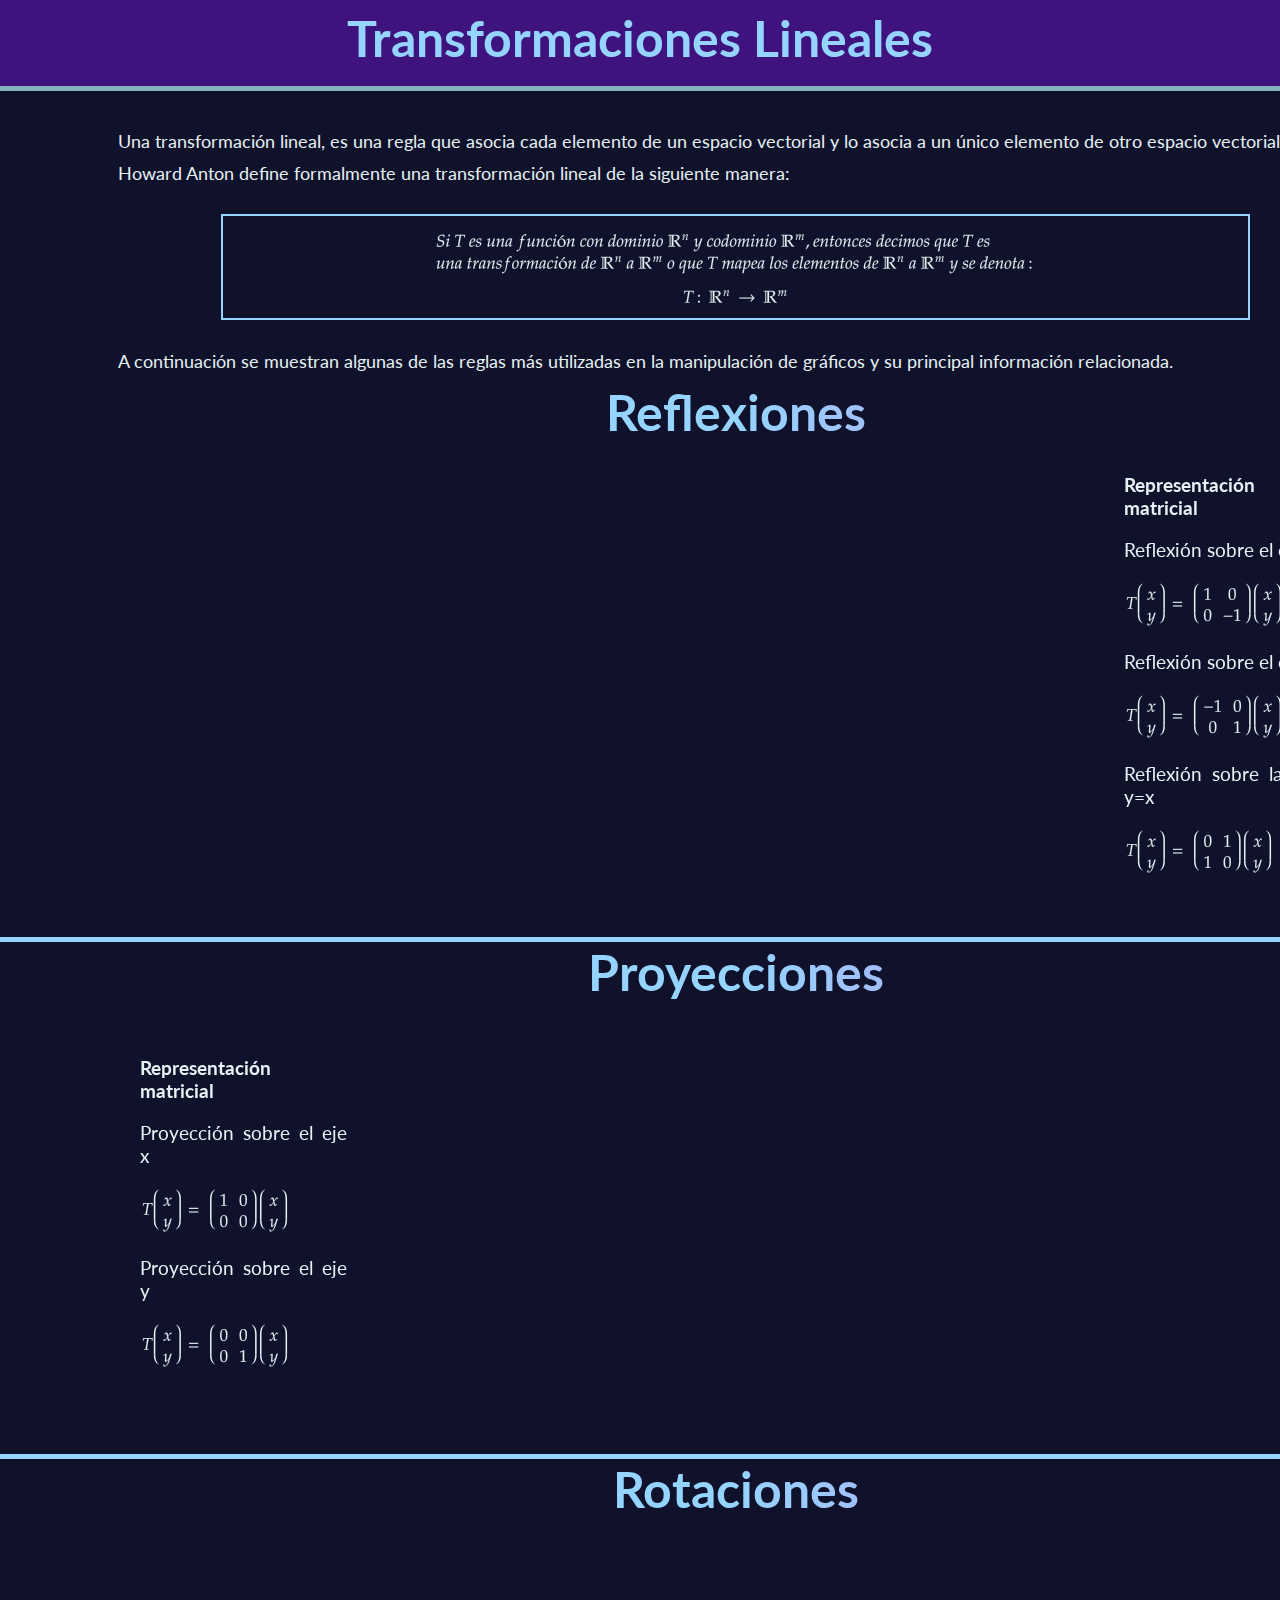
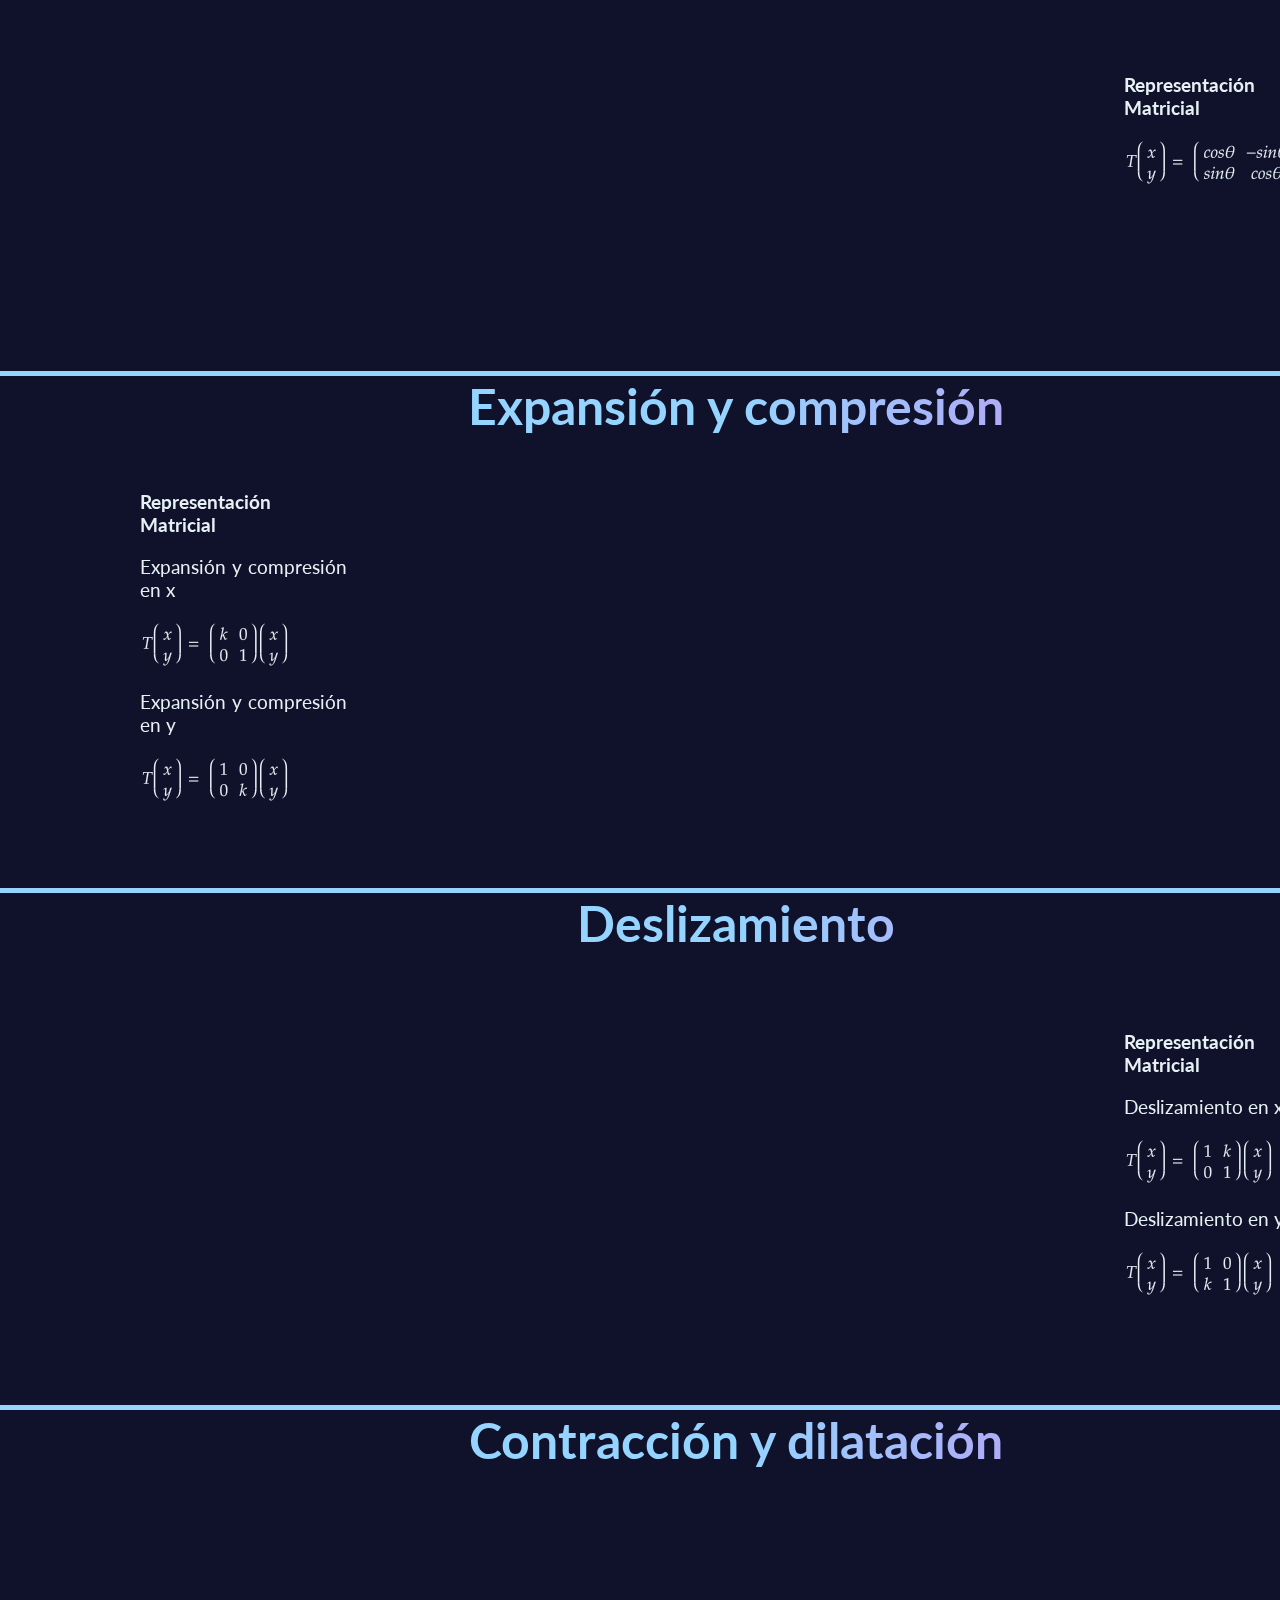
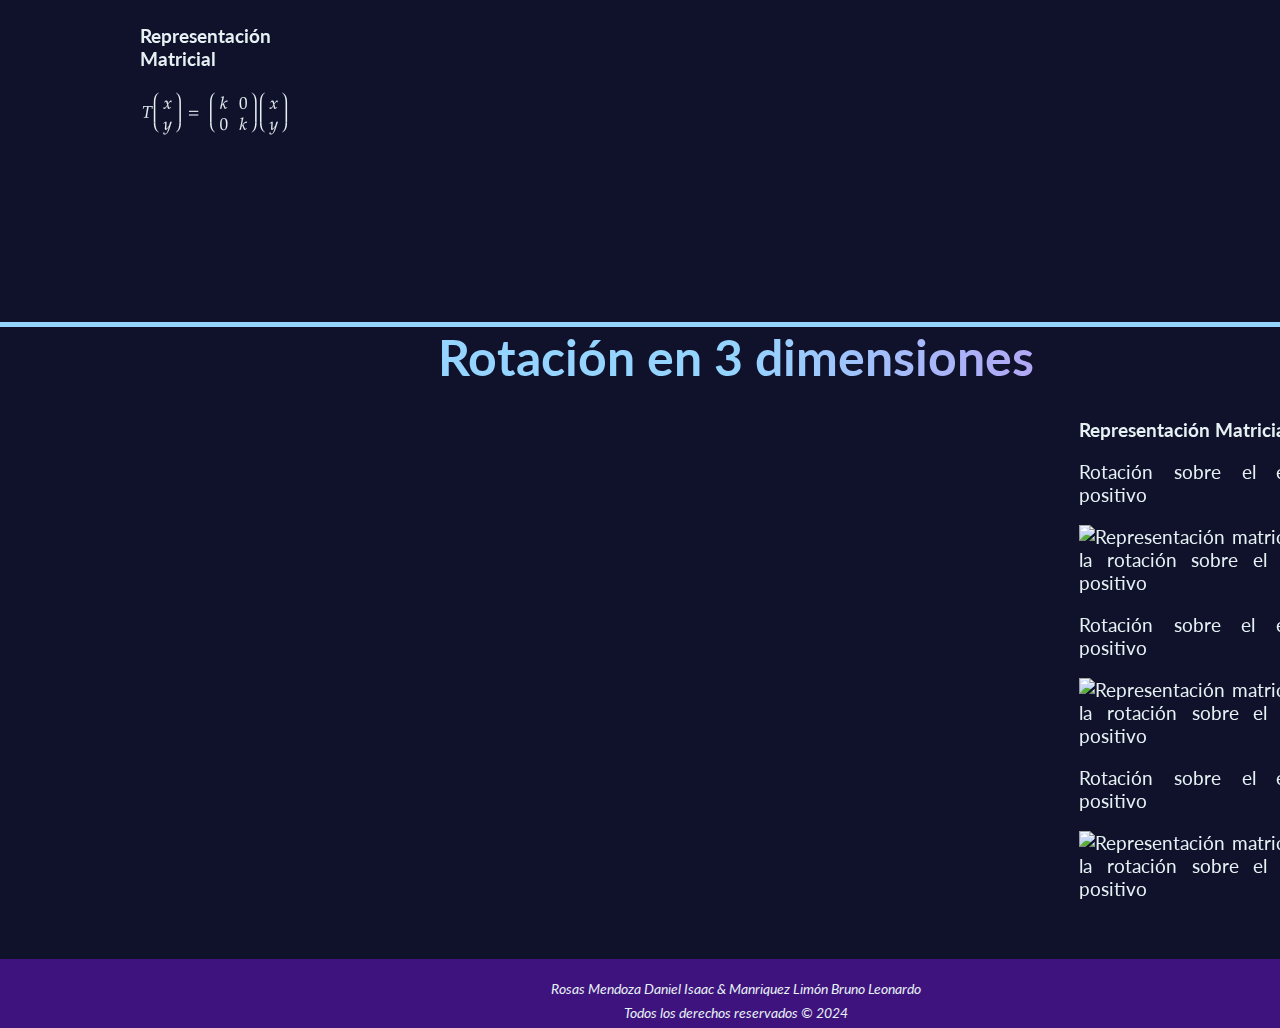
==== commit dade2e69: "Agregada tabla 7" ====
--- a/index.html
+++ b/index.html
@@ -153,7 +153,7 @@
                     <table>
                         <tr>
                             <td>
-                                Missing Frame
+                                <iframe scrolling="no" title="Tabla 7 Rotacion en R3" src="https://www.geogebra.org/material/iframe/id/mmgfhxcc/width/935/height/433/border/888888/smb/false/stb/false/stbh/false/ai/false/asb/false/sri/false/rc/false/ld/false/sdz/false/ctl/false" width="935px" height="433px" style="border:0px;"> </iframe>
                             </td>
                             <td class="applet-info">
                                 <p > Representación Matricial </p>
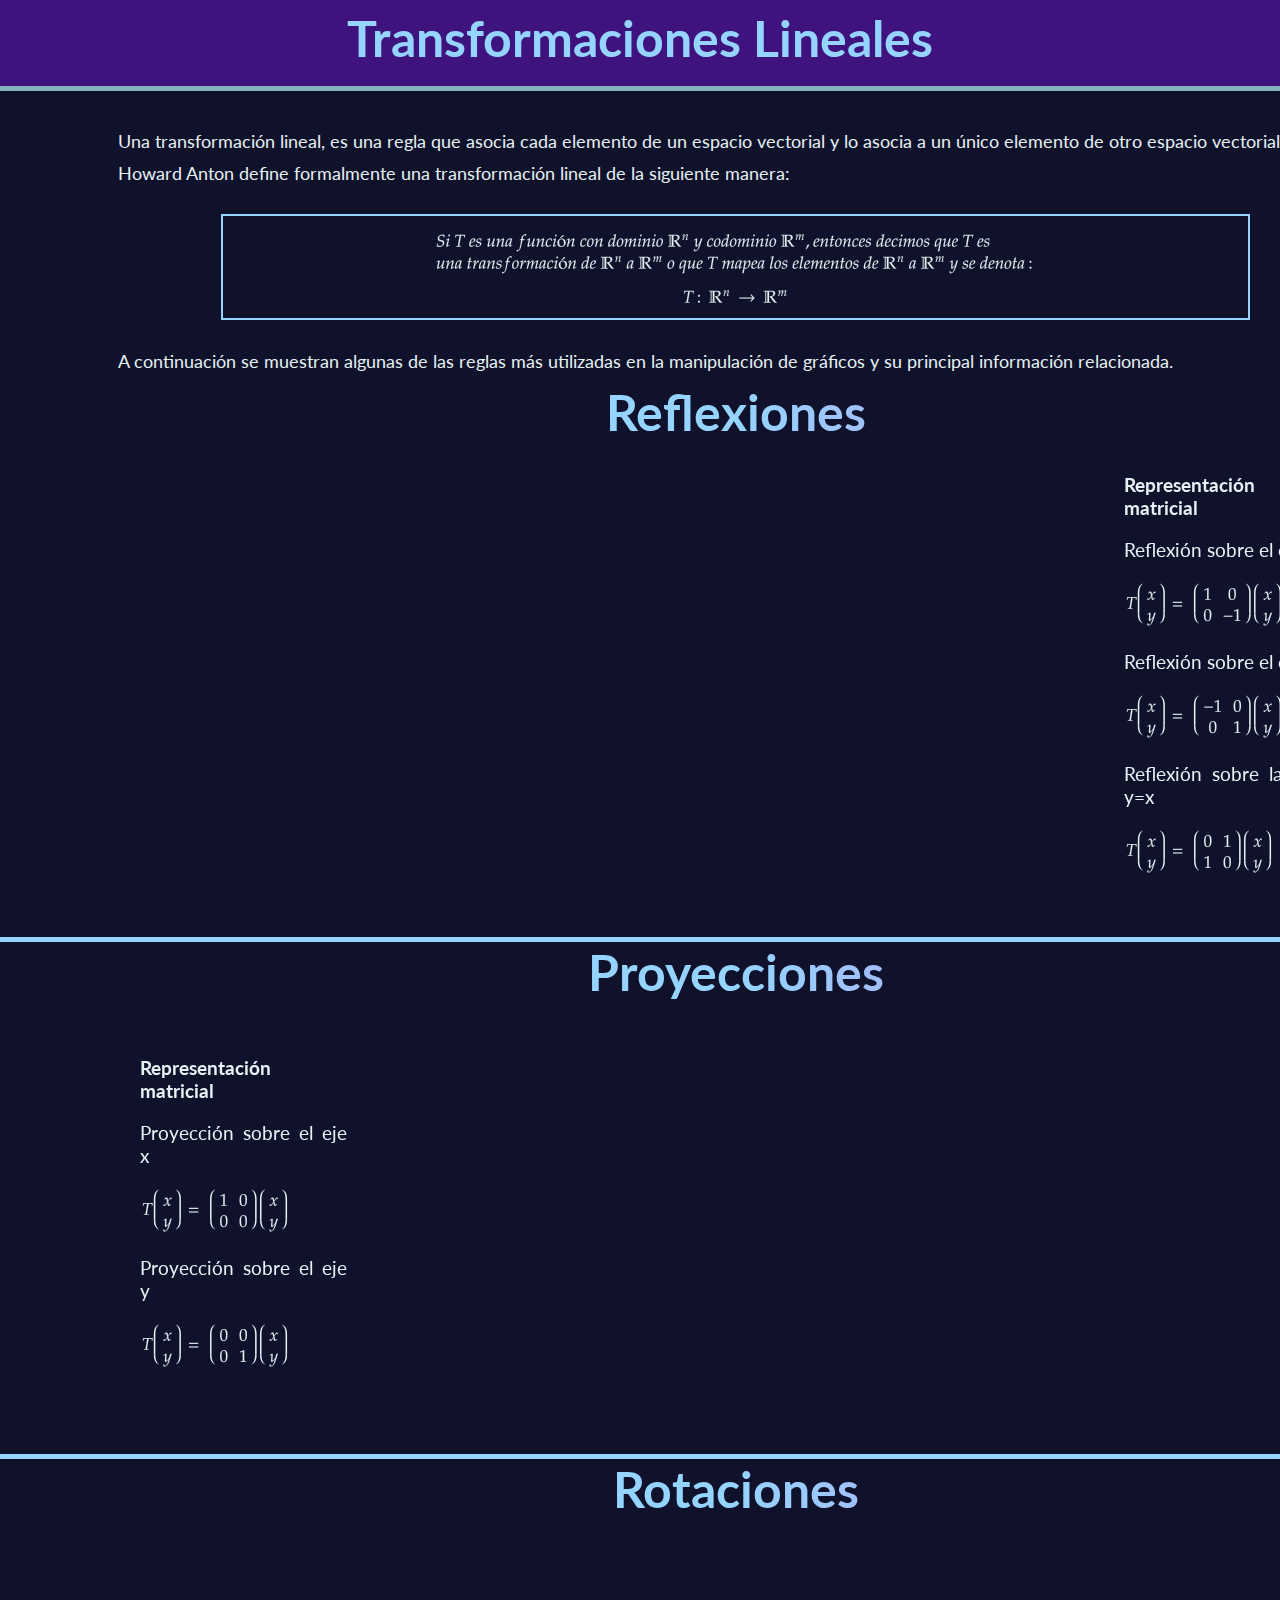
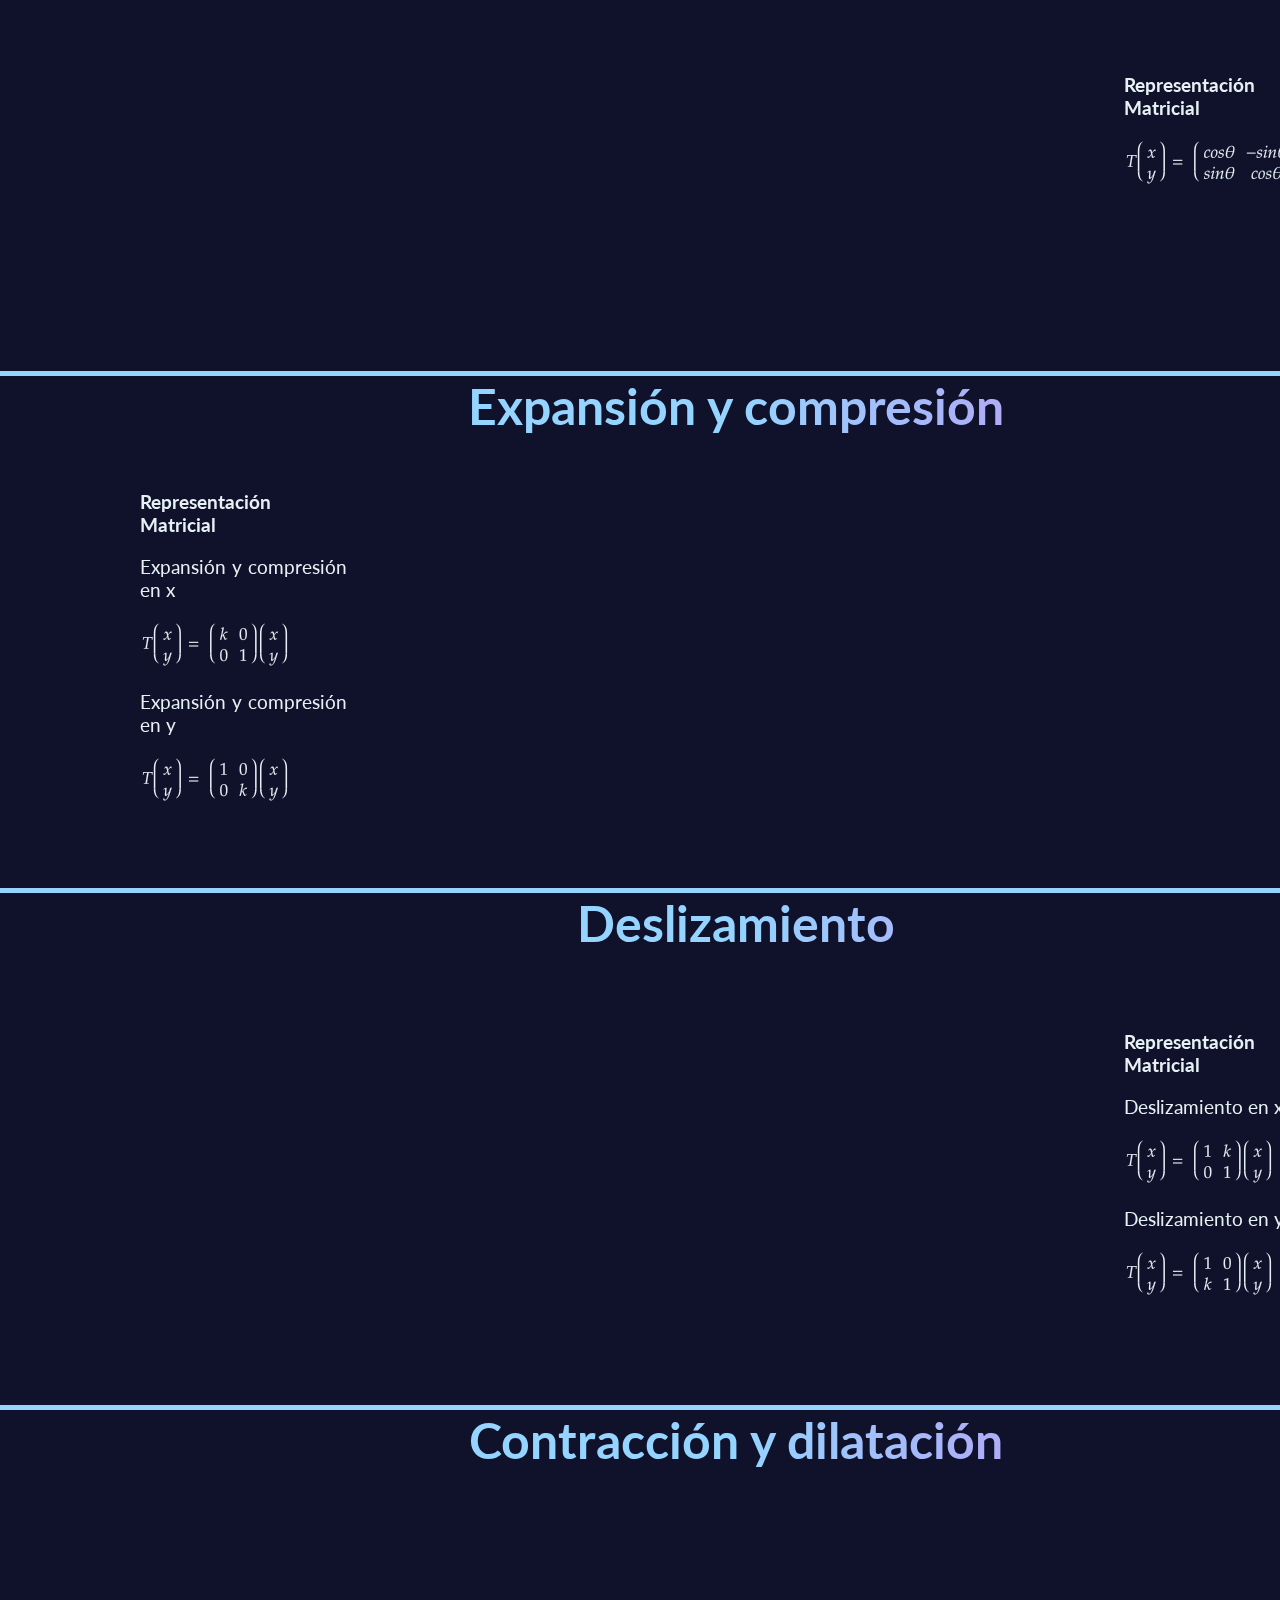
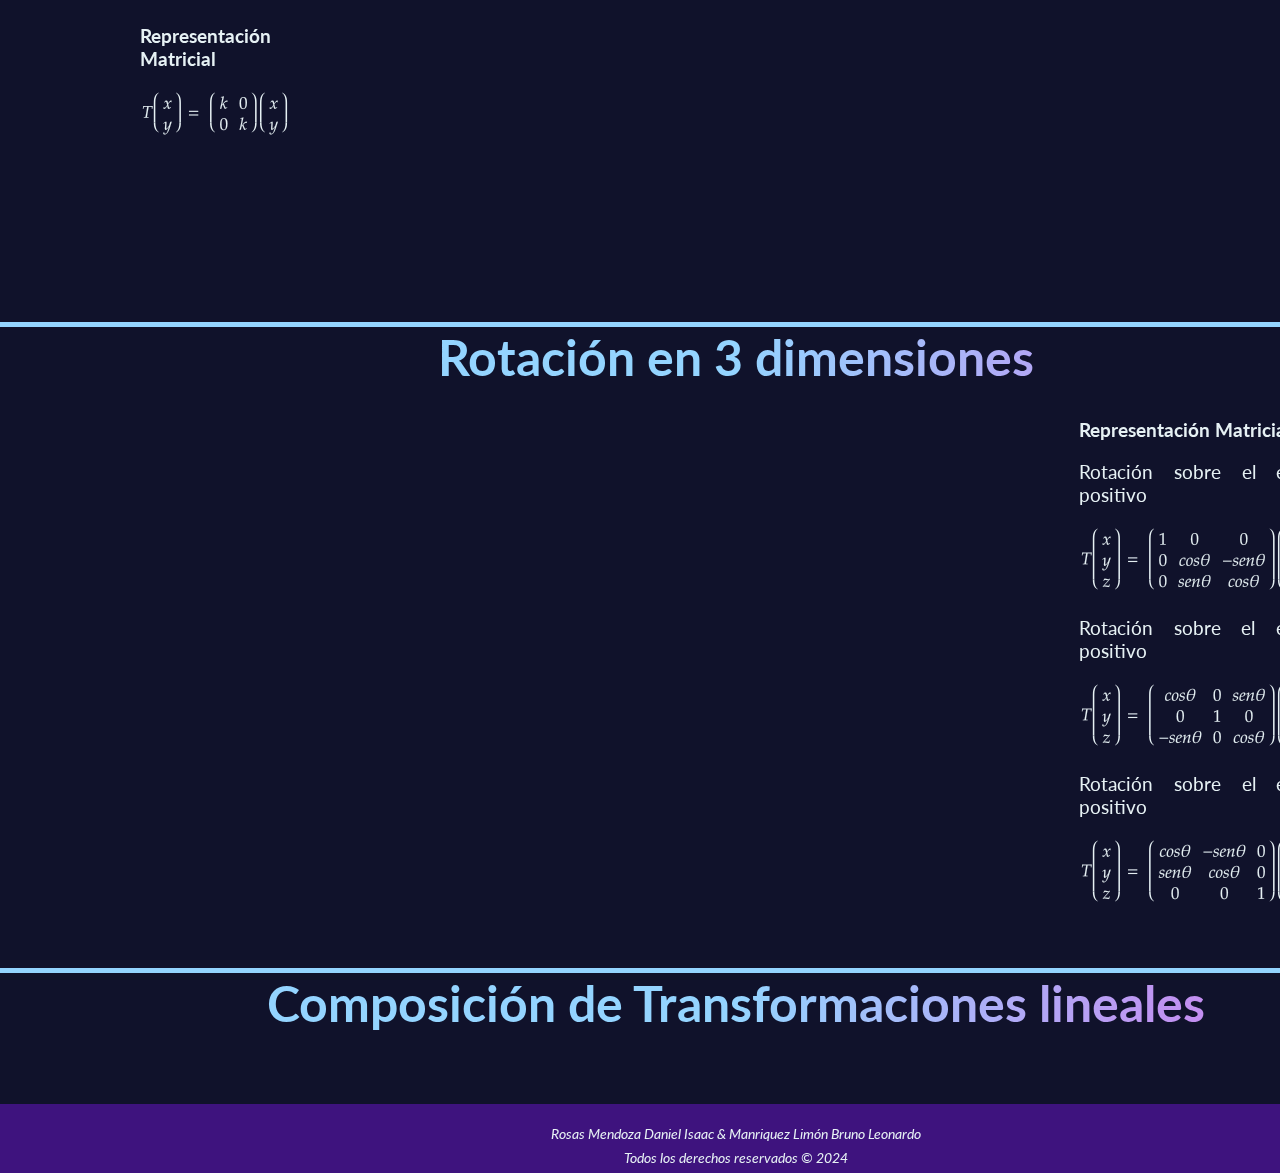
==== commit 8336b475: "Agregadas representaciones matriciales de la rotación en 3D y espacio para la composición" ====
--- a/index.html
+++ b/index.html
@@ -158,15 +158,31 @@
                             <td class="applet-info">
                                 <p > Representación Matricial </p>
                                 <p>Rotación sobre el eje x positivo</p>
-                                <img src="" alt="Representación matricial de la rotación sobre el eje y positivo">
+                                <img src="img/Rot3Dx.webp" alt="Representación matricial de la rotación sobre el eje x positivo">
                                 <p>Rotación sobre el eje y positivo</p>
-                                <img src="" alt="Representación matricial de la rotación sobre el eje x positivo">
+                                <img src="img/Rot3Dy.webp" alt="Representación matricial de la rotación sobre el eje y positivo">
                                 <p>Rotación sobre el eje z positivo</p>
-                                <img src="" alt="Representación matricial de la rotación sobre el eje z positivo">
+                                <img src="img/Rot3Dz.webp" alt="Representación matricial de la rotación sobre el eje z positivo">
                             </td>
                         </tr>
                     </table>
                 </div>
+
+                <div class="applet">
+                    <h2 class="title"> Composición de Transformaciones lineales </h2>
+
+                    <table>
+                        <tr>
+                            <td class="applet-info">
+                                <!-- Aquí van las matrices y la información-->
+                            </td>
+                            <td>
+                                <!-- Aquí va el link de la applet-->
+                            </td>
+                        </tr>
+                    </table>
+                </div>
+
             </section>
         </main>
 
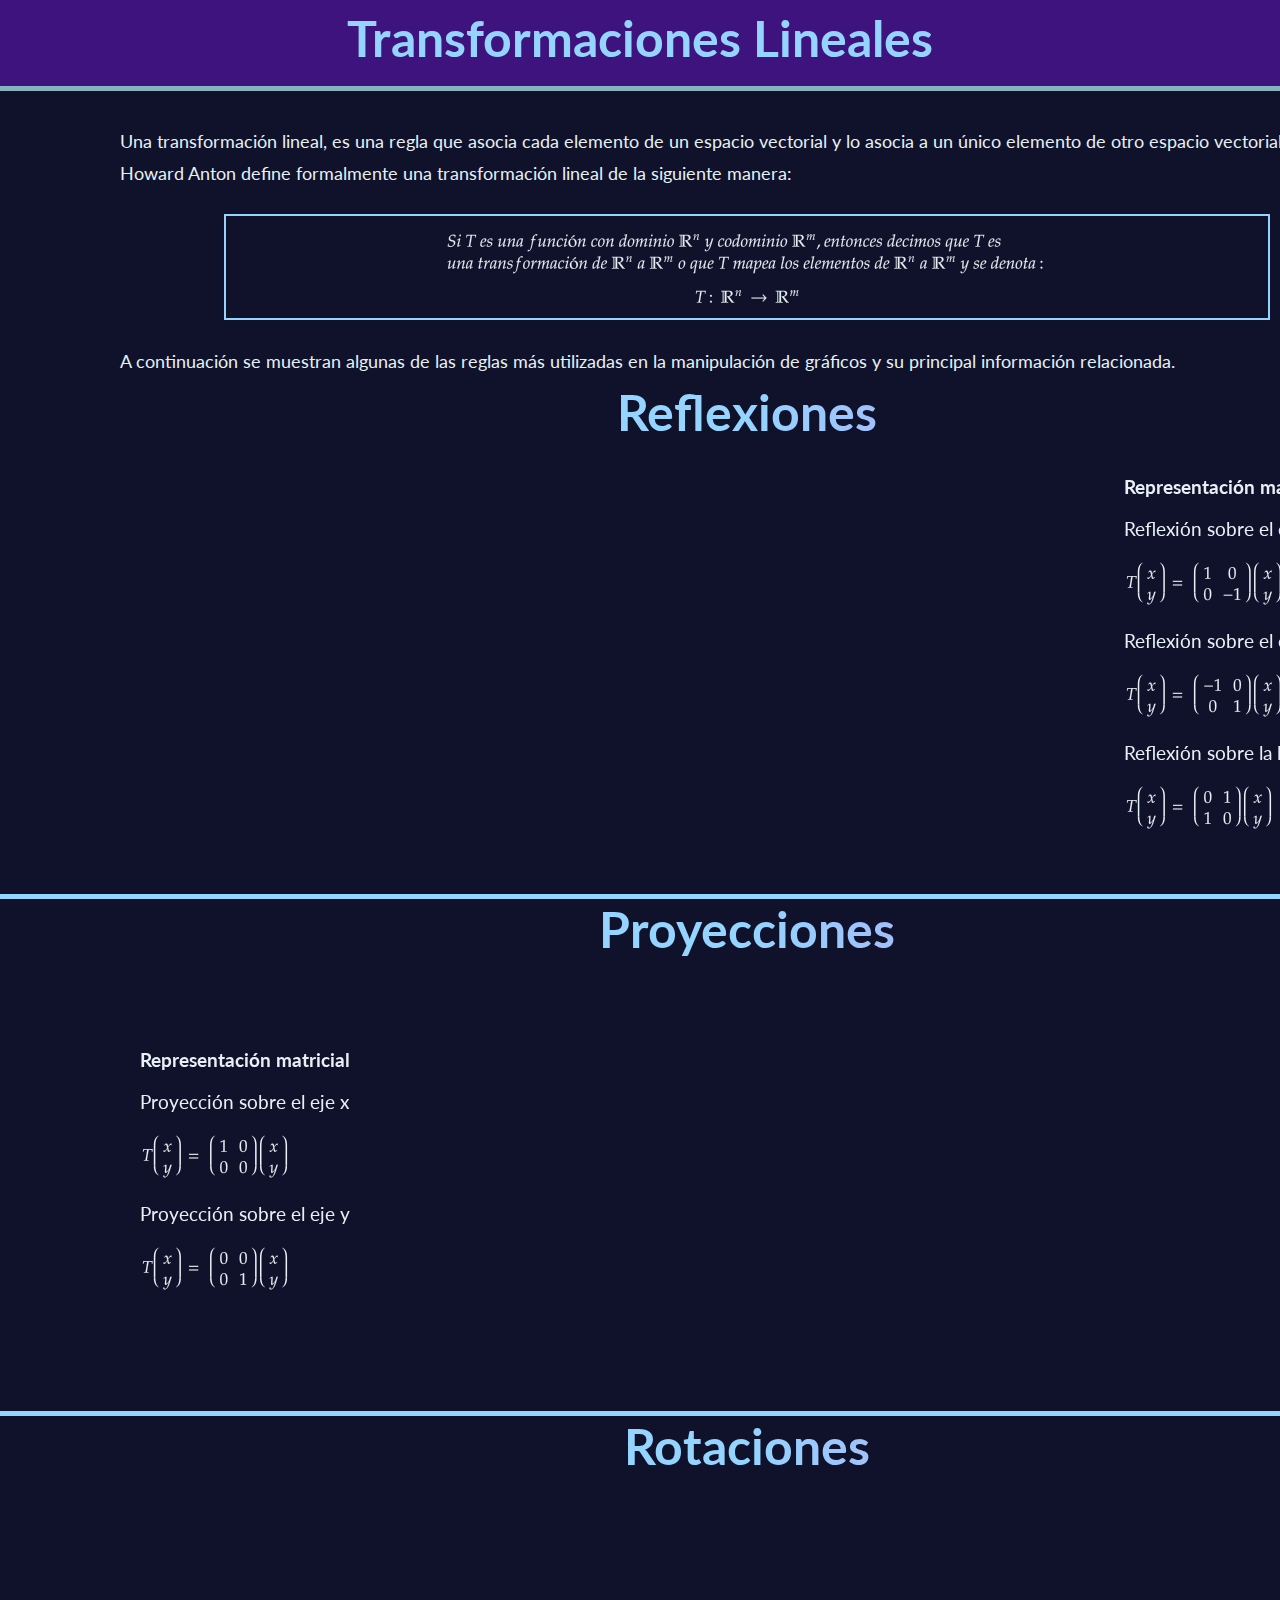
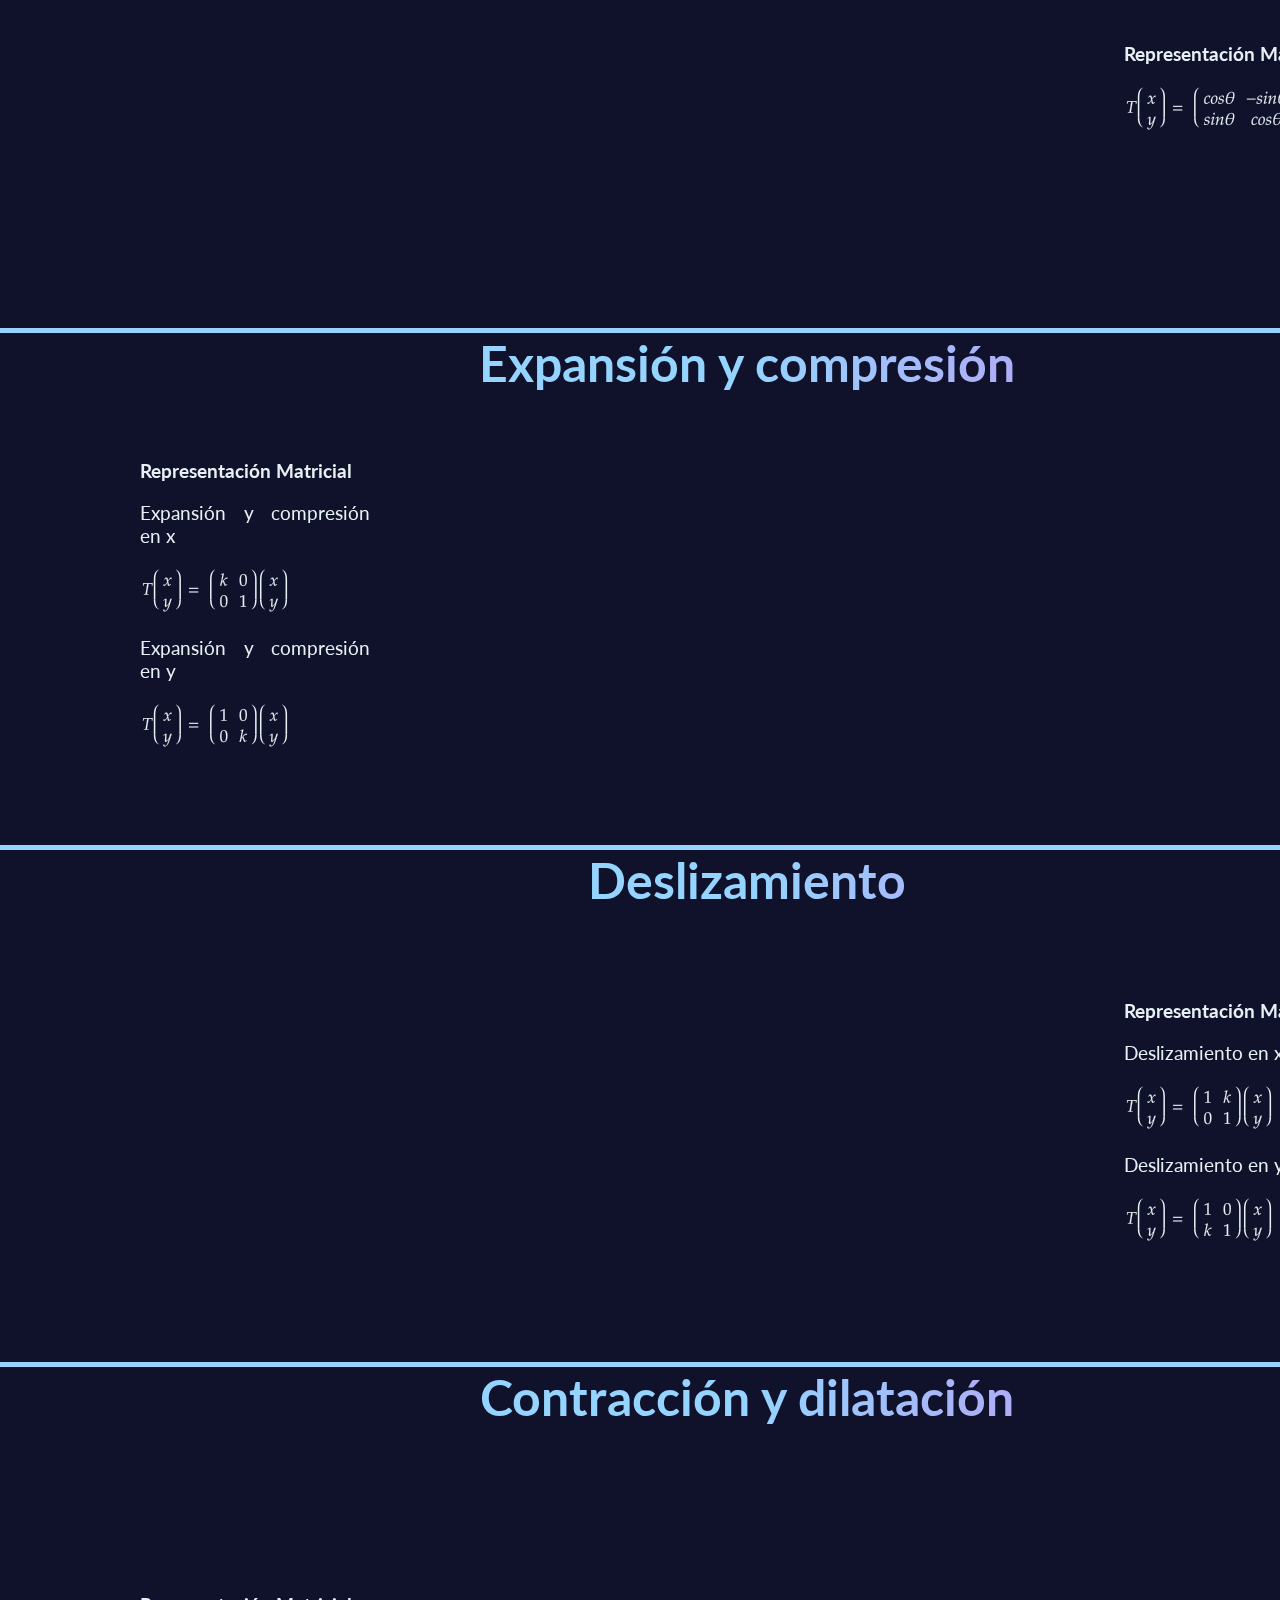
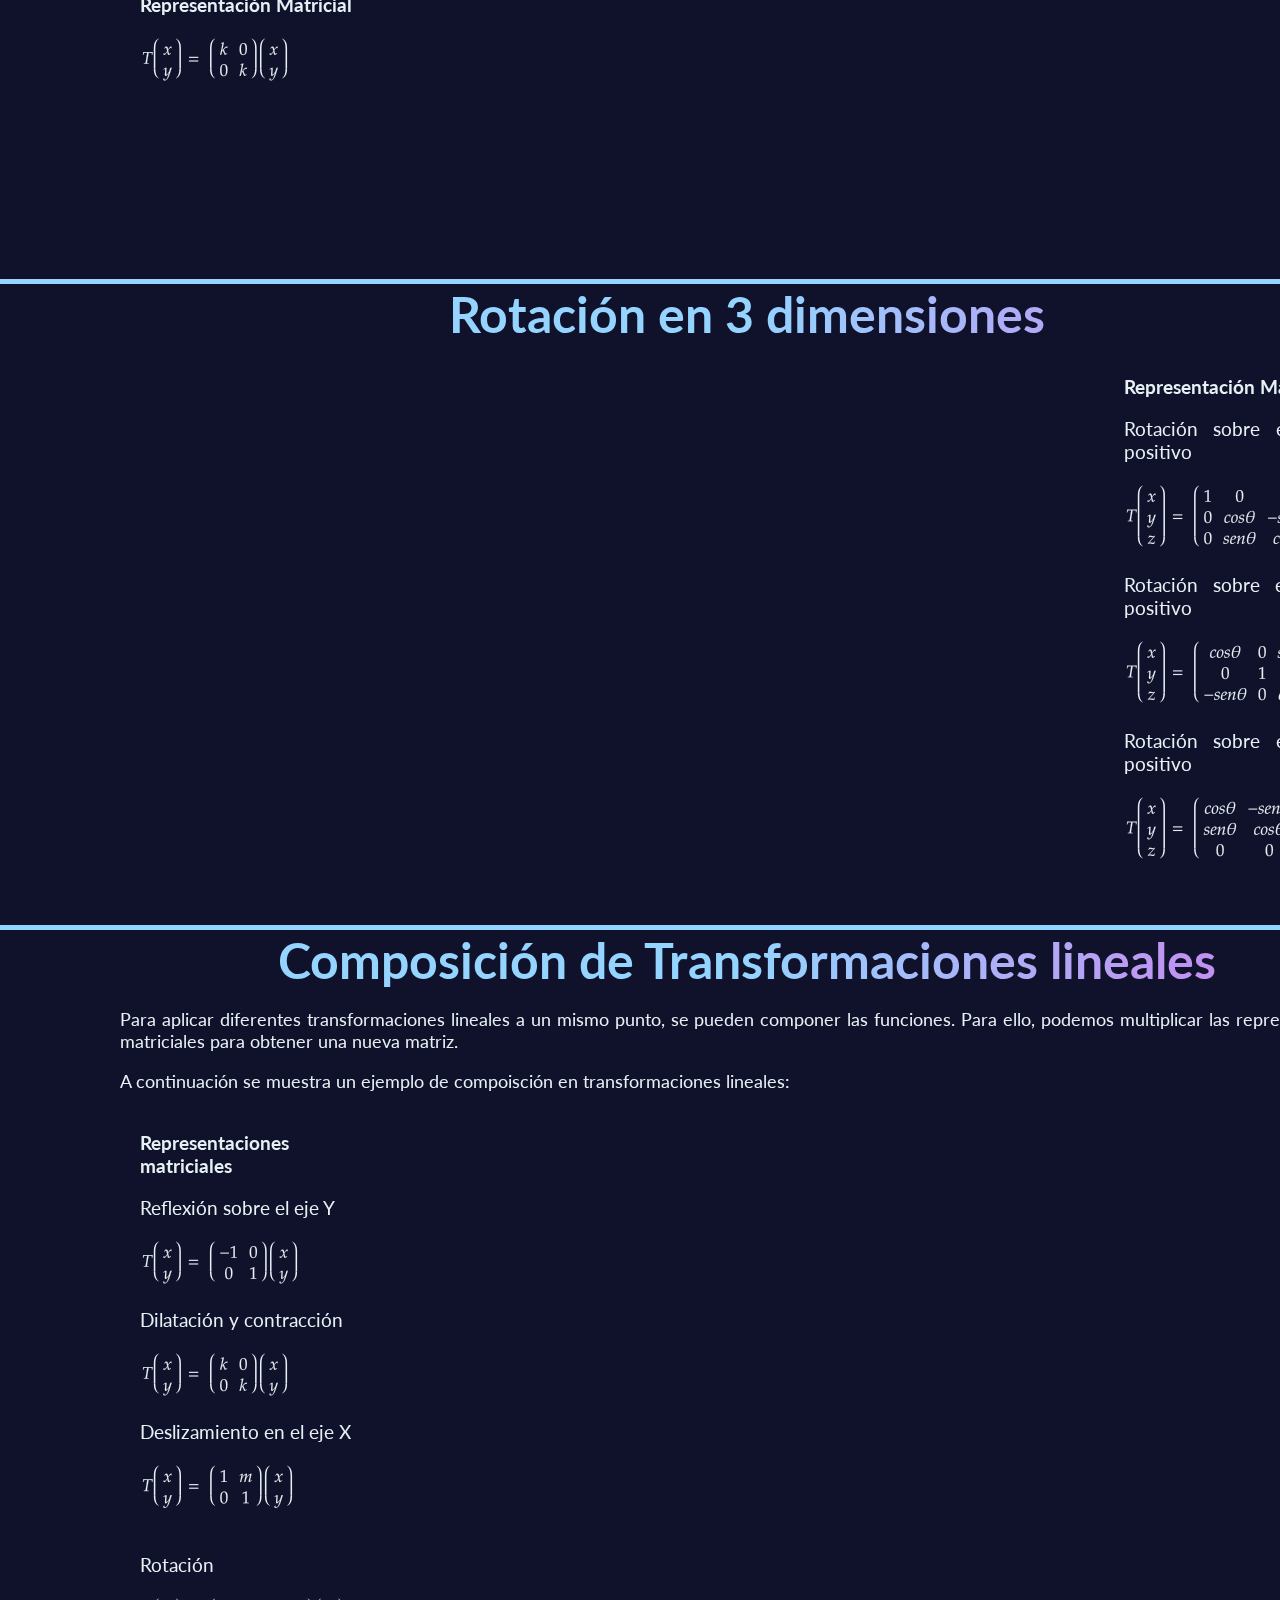
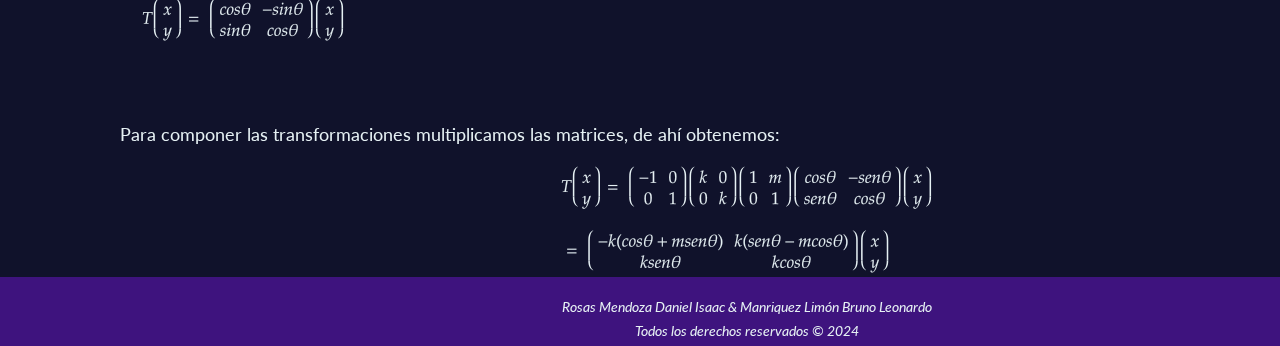
==== commit bf9ee903: "Añadida composición de transformaciones" ====
--- a/index.html
+++ b/index.html
@@ -137,7 +137,7 @@
                     <table>
                         <tr>
                             <td class="applet-info">
-                                <p > Representación Matricial </p>
+                                <p> Representación Matricial </p>
                                 <img src="img/contr.webp" alt="Representación matricial de la contracción y dilatación">
                             </td>
                             <td>
@@ -153,10 +153,10 @@
                     <table>
                         <tr>
                             <td>
-                                <iframe scrolling="no" title="Tabla 7 Rotacion en R3" src="https://www.geogebra.org/material/iframe/id/mmgfhxcc/width/935/height/433/border/888888/smb/false/stb/false/stbh/false/ai/false/asb/false/sri/false/rc/false/ld/false/sdz/false/ctl/false" width="935px" height="433px" style="border:0px;"> </iframe>
-                            </td>
-                            <td class="applet-info">
-                                <p > Representación Matricial </p>
+                                <iframe scrolling="no" title="Tabla 7 Rotacion en R3" src="https://www.geogebra.org/material/iframe/id/mmgfhxcc/width/980/height/433/border/888888/smb/false/stb/false/stbh/false/ai/false/asb/false/sri/false/rc/false/ld/false/sdz/false/ctl/false" width="980px" height="433px" style="border:0px;"> </iframe>
+                            </td>
+                            <td class="applet-info">
+                                <p> Representación Matricial </p>
                                 <p>Rotación sobre el eje x positivo</p>
                                 <img src="img/Rot3Dx.webp" alt="Representación matricial de la rotación sobre el eje x positivo">
                                 <p>Rotación sobre el eje y positivo</p>
@@ -171,18 +171,35 @@
                 <div class="applet">
                     <h2 class="title"> Composición de Transformaciones lineales </h2>
 
-                    <table>
-                        <tr>
-                            <td class="applet-info">
-                                <!-- Aquí van las matrices y la información-->
-                            </td>
-                            <td>
-                                <!-- Aquí va el link de la applet-->
-                            </td>
-                        </tr>
-                    </table>
-                </div>
-
+                    <div class="description">
+                        <p>Para aplicar diferentes transformaciones lineales a un mismo punto, se pueden componer las funciones. Para ello, podemos multiplicar las representaciones matriciales para obtener una nueva matriz.</p>
+                        <p>A continuación se muestra un ejemplo de compoisción en transformaciones lineales:</p>
+                    </div>
+
+                    <table>
+                        <tr>
+                            <td class="applet-info">
+                                <p>Representaciones matriciales</p>
+                                <p>Reflexión sobre el eje Y</p>
+                                <img src="img/reflexY.webp" alt="Reflexión sobre el eje y">
+                                <p>Dilatación y contracción</p>
+                                <img src="img/contr.webp" alt="Dilatación y contracción">
+                                <p>Deslizamiento en el eje X</p>
+                                <img src="img/shearX2.webp" alt="Deslizamiento en el eje X">
+                                <p>Rotación</p>
+                                <img src="img/rota.webp" alt="Rotación">
+                            </td>
+                            <td>
+                                <iframe scrolling="no" title="Figura transformaciones lineales" src="https://www.geogebra.org/material/iframe/id/v3twxhqf/width/1176/height/520/border/888888/smb/false/stb/false/stbh/false/ai/false/asb/false/sri/false/rc/false/ld/false/sdz/false/ctl/false" width="980px" height="433px" style="border:0px;"> </iframe>
+                            </td>
+                        </tr>
+                    </table>
+
+                    <div class="description">
+                        <p>Para componer las transformaciones multiplicamos las matrices, de ahí obtenemos:</p>
+                    </div>
+                    <img class="composition-img" src="img/composicion.webp" alt="Composición de una transformación lineal">
+                </div>
             </section>
         </main>
 
--- a/styles/home-style.css
+++ b/styles/home-style.css
@@ -83,7 +83,7 @@
         width: auto;
     }
 
-    .applet-info img
+    .applet-info img, .composition-img
     {
         width: 30%;
     }
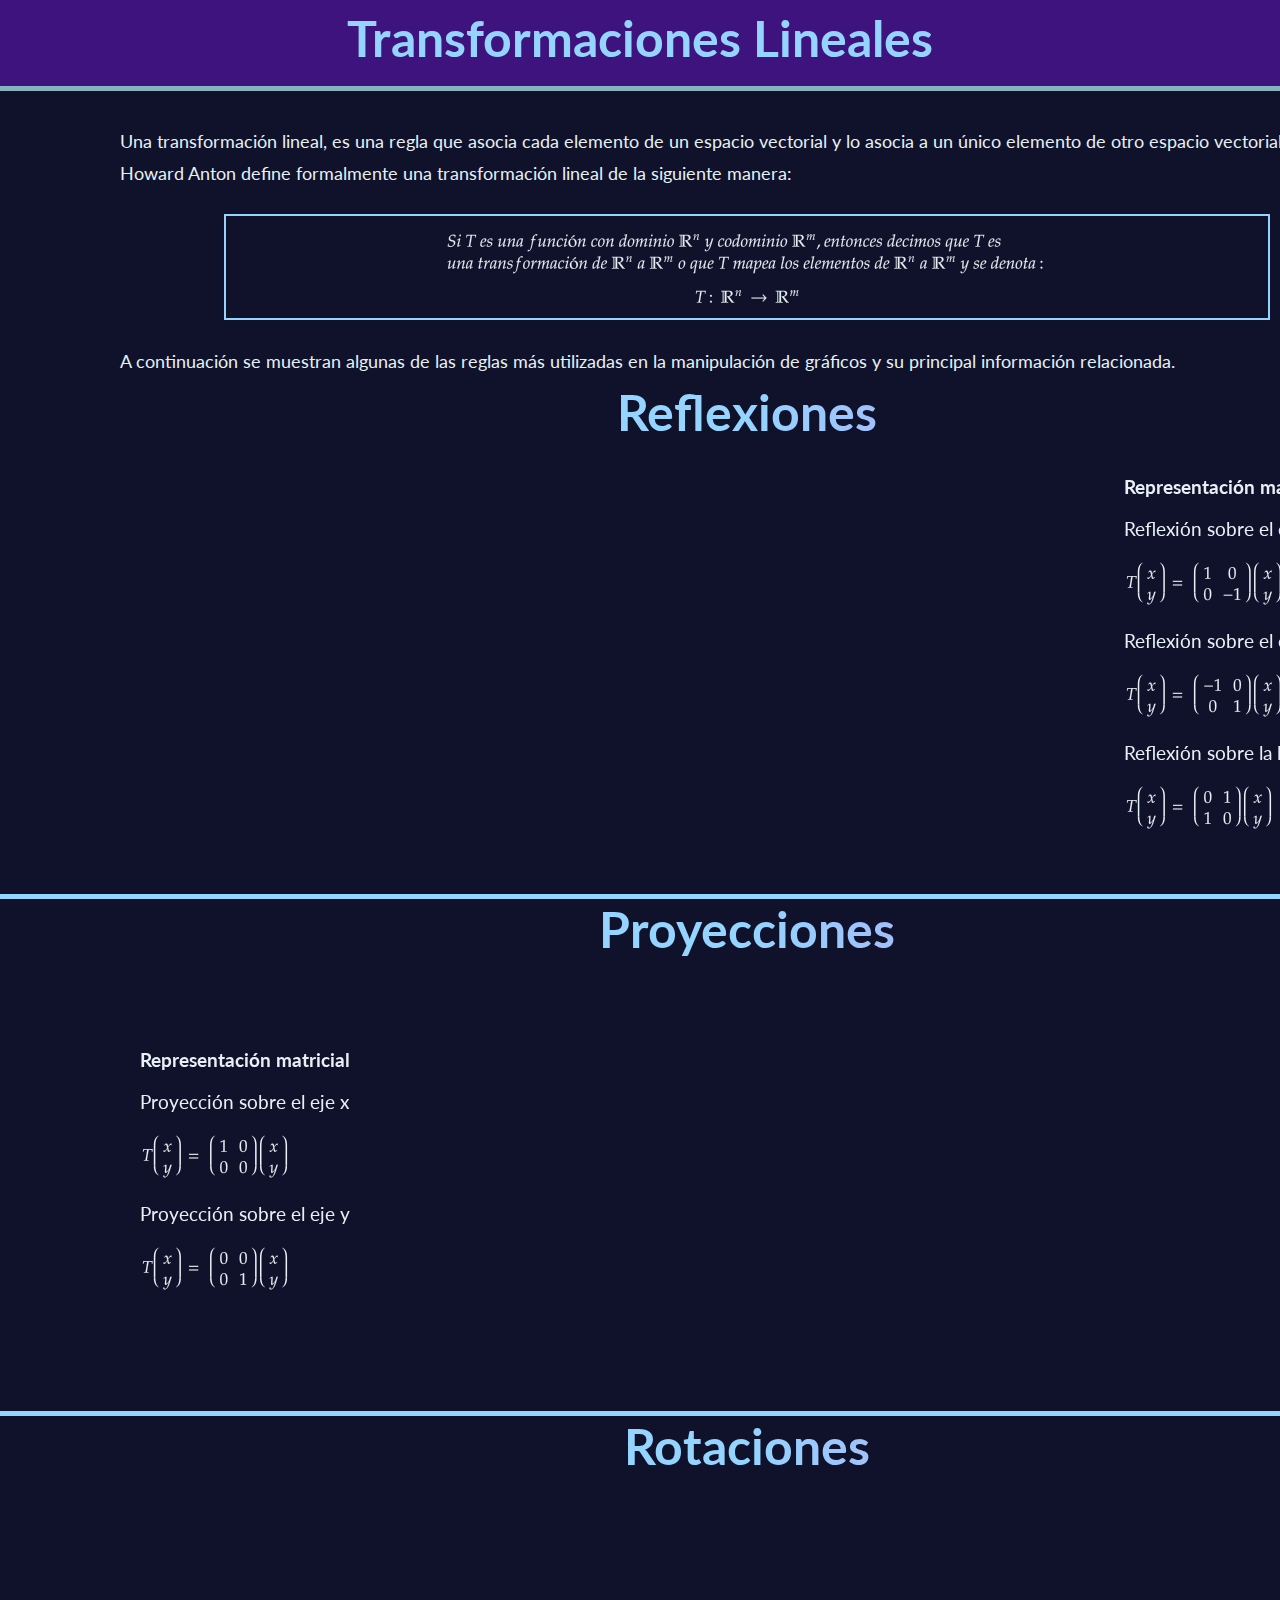
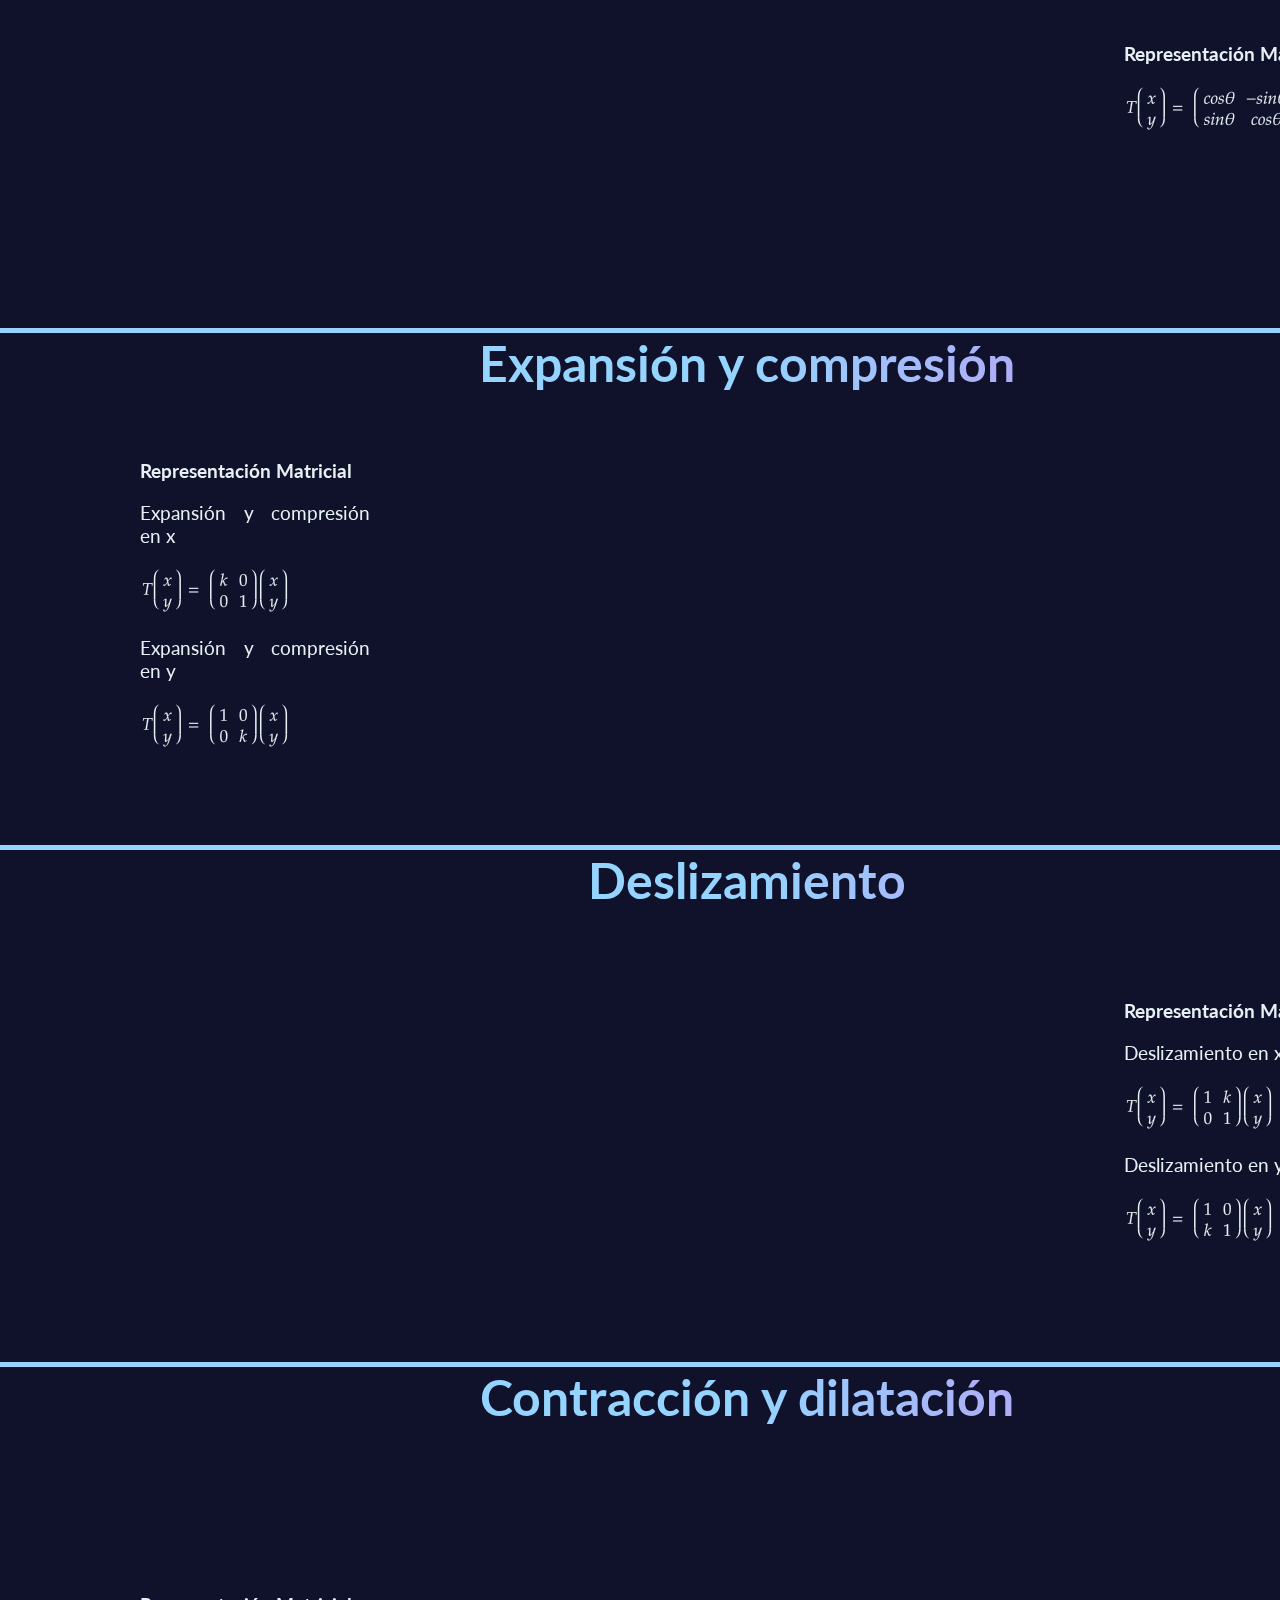
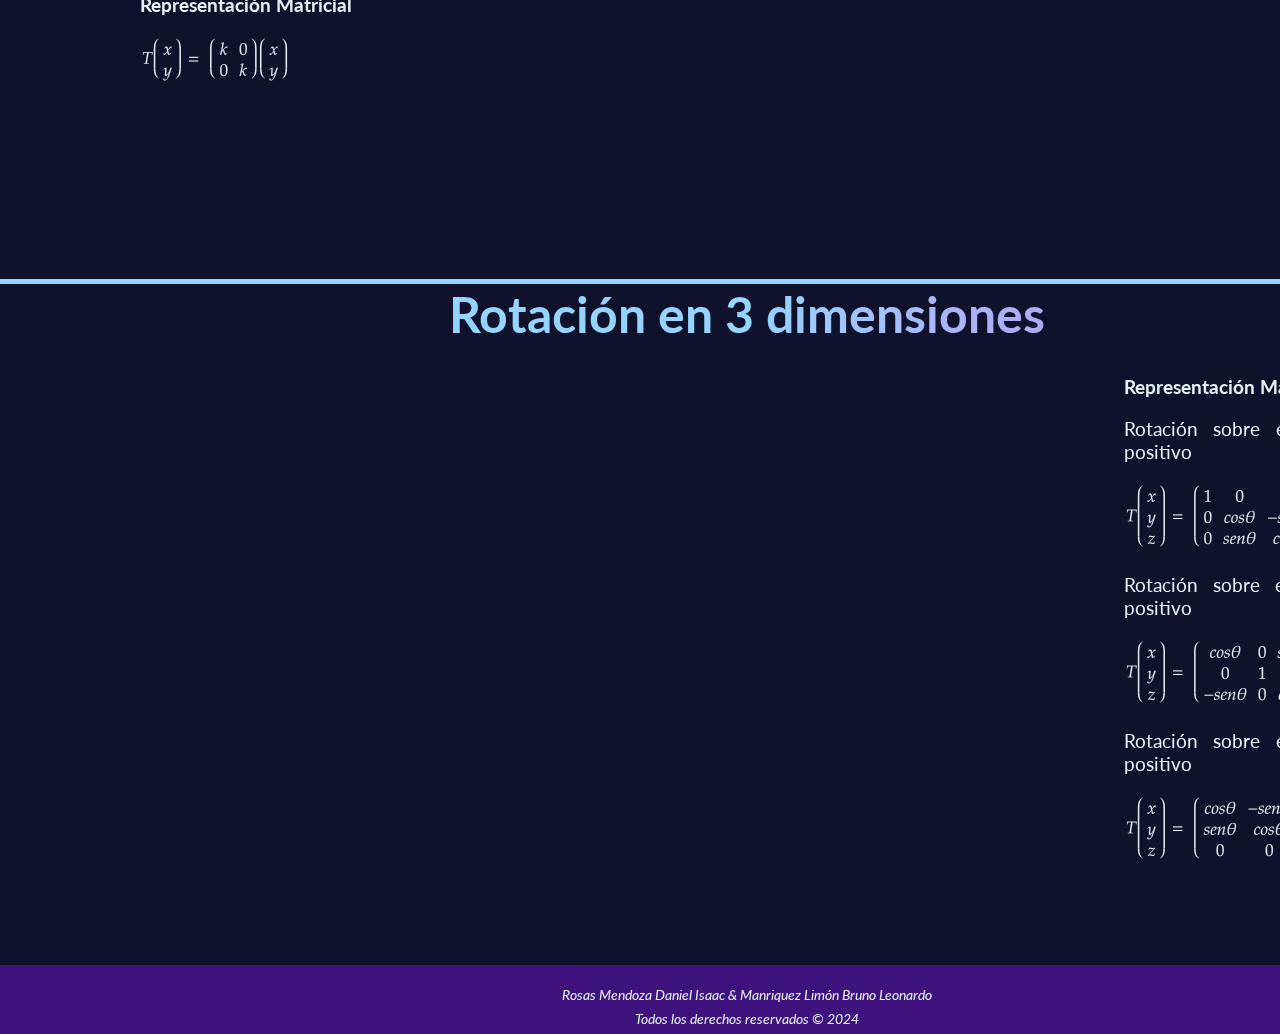
==== commit 95b4b5ae: "Eliminada composición de funciones" ====
--- a/index.html
+++ b/index.html
@@ -167,39 +167,6 @@
                         </tr>
                     </table>
                 </div>
-
-                <div class="applet">
-                    <h2 class="title"> Composición de Transformaciones lineales </h2>
-
-                    <div class="description">
-                        <p>Para aplicar diferentes transformaciones lineales a un mismo punto, se pueden componer las funciones. Para ello, podemos multiplicar las representaciones matriciales para obtener una nueva matriz.</p>
-                        <p>A continuación se muestra un ejemplo de compoisción en transformaciones lineales:</p>
-                    </div>
-
-                    <table>
-                        <tr>
-                            <td class="applet-info">
-                                <p>Representaciones matriciales</p>
-                                <p>Reflexión sobre el eje Y</p>
-                                <img src="img/reflexY.webp" alt="Reflexión sobre el eje y">
-                                <p>Dilatación y contracción</p>
-                                <img src="img/contr.webp" alt="Dilatación y contracción">
-                                <p>Deslizamiento en el eje X</p>
-                                <img src="img/shearX2.webp" alt="Deslizamiento en el eje X">
-                                <p>Rotación</p>
-                                <img src="img/rota.webp" alt="Rotación">
-                            </td>
-                            <td>
-                                <iframe scrolling="no" title="Figura transformaciones lineales" src="https://www.geogebra.org/material/iframe/id/v3twxhqf/width/1176/height/520/border/888888/smb/false/stb/false/stbh/false/ai/false/asb/false/sri/false/rc/false/ld/false/sdz/false/ctl/false" width="980px" height="433px" style="border:0px;"> </iframe>
-                            </td>
-                        </tr>
-                    </table>
-
-                    <div class="description">
-                        <p>Para componer las transformaciones multiplicamos las matrices, de ahí obtenemos:</p>
-                    </div>
-                    <img class="composition-img" src="img/composicion.webp" alt="Composición de una transformación lineal">
-                </div>
             </section>
         </main>
 
--- a/styles/style.css
+++ b/styles/style.css
@@ -83,6 +83,7 @@
 footer
 {
     background-color: var(--bg-color-2);
+    margin-top: 40px;
 }
 
 footer p:first-child
@@ -104,4 +105,9 @@
     {
         font-size: 12px;
     }
+
+    footer p
+    {
+        font-size: 8px;
+    }
 }